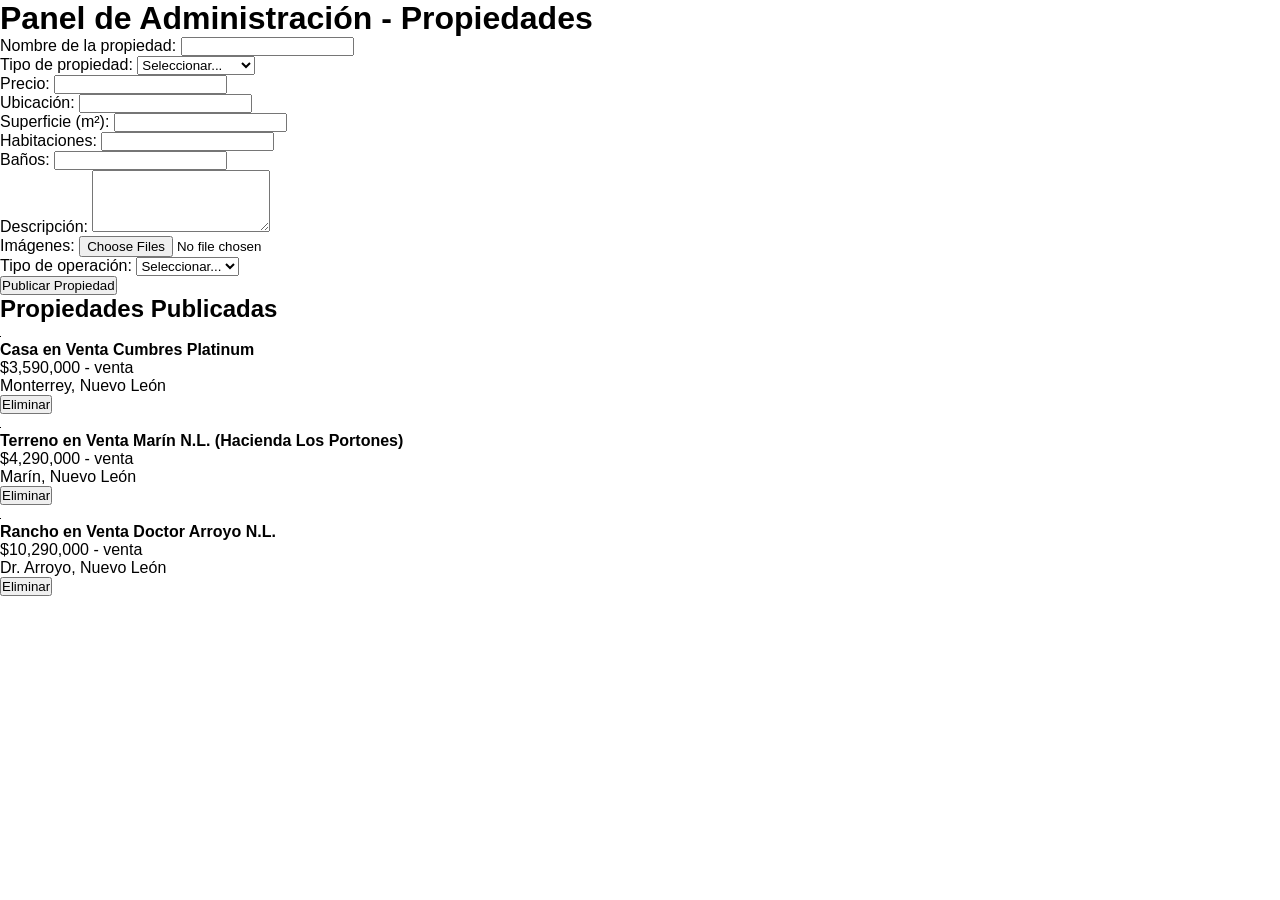
==== admin.html @ f034b4cd "inicio" ====
<!DOCTYPE html>
<html lang="es">
<head>
    <meta charset="UTF-8">
    <meta name="viewport" content="width=device-width, initial-scale=1.0">
    <title>Admin - Subir Propiedades</title>
    <link rel="stylesheet" href="/css/style.css">
</head>
<body>
    <div class="admin-container">
        <h1>Panel de Administración - Propiedades</h1>
        
        <form id="propiedadForm" class="property-form">
            <div class="form-group">
                <label for="nombre">Nombre de la propiedad:</label>
                <input type="text" id="nombre" name="nombre" required>
            </div>

            <div class="form-group">
                <label for="tipo">Tipo de propiedad:</label>
                <select id="tipo" name="tipo" required>
                    <option value="">Seleccionar...</option>
                    <option value="casa">Casa</option>
                    <option value="departamento">Departamento</option>
                    <option value="terreno">Terreno</option>
                    <option value="local">Local Comercial</option>
                    <option value="oficina">Oficina</option>
                </select>
            </div>

            <div class="form-group">
                <label for="precio">Precio:</label>
                <input type="number" id="precio" name="precio" required>
            </div>

            <div class="form-group">
                <label for="ubicacion">Ubicación:</label>
                <input type="text" id="ubicacion" name="ubicacion" required>
            </div>

            <div class="form-group">
                <label for="superficie">Superficie (m²):</label>
                <input type="number" id="superficie" name="superficie" required>
            </div>

            <div class="form-group">
                <label for="habitaciones">Habitaciones:</label>
                <input type="number" id="habitaciones" name="habitaciones">
            </div>

            <div class="form-group">
                <label for="banos">Baños:</label>
                <input type="number" id="banos" name="banos">
            </div>

            <div class="form-group">
                <label for="descripcion">Descripción:</label>
                <textarea id="descripcion" name="descripcion" rows="4" required></textarea>
            </div>

            <div class="form-group">
                <label for="imagenes">Imágenes:</label>
                <input type="file" id="imagenes" name="imagenes" multiple accept="image/*" required>
                <div id="preview-container"></div>
            </div>

            <div class="form-group">
                <label for="operacion">Tipo de operación:</label>
                <select id="operacion" name="operacion" required>
                    <option value="">Seleccionar...</option>
                    <option value="venta">Venta</option>
                    <option value="renta">Renta</option>
                </select>
            </div>

            <button type="submit" class="submit-btn">Publicar Propiedad</button>
        </form>

        <div class="properties-list">
            <h2>Propiedades Publicadas</h2>
            <div id="admin-properties-container"></div>
        </div>
    </div>

    <script src="js/app.js"></script>
</body>
</html>
---- css/style.css ----
/* Grid para las tarjetas de información */
.praedium-info-grid {
    display: grid;
    grid-template-columns: repeat(2, 1fr);
    gap: 2rem;
    margin: 4rem 0;
}


/* Contenedor del banner */
.banner-container {
    width: 100%;
    overflow: hidden;
    margin-bottom: 50px;
  }
  
  /* Imagen del banner */
  .seccion-banner {
    width: 100%;
    height: auto;
    display: block;
    max-height: 250px; /* Ajusta según el tamaño que necesites */
    object-fit: cover; /* Mantiene la proporción de la imagen */
  }


/* Estilos para las tarjetas de información */
.info-card {
    background: white;
    border-radius: 8px;
    box-shadow: 0 2px 10px rgba(0,0,0,0.1);
    overflow: hidden;
    position: relative;
    padding: 2rem;
    min-height: 200px;
    transition: transform 0.3s ease, box-shadow 0.3s ease;
}

.info-card:hover {
    transform: translateY(-5px);
    box-shadow: 0 5px 15px rgba(0,0,0,0.2);
}

.card-header {
    color: #005580;
    font-size: 1.4rem;
    font-weight: bold;
    margin-bottom: 1.5rem;
    padding-bottom: 0.5rem;
    border-bottom: 2px solid #005580;
}

.card-content {
    color: #555;
    line-height: 1.6;
    font-size: 1rem;
}

/* Iconos de las tarjetas */
.icon-container {
    position: absolute;
    top: 0.3rem; /* Posición más arriba */
    right: 1rem;
    opacity: 0.9;
}

.info-icon {
    width: 60px;
    height: 60px;
    opacity: 1;
    transition: transform 0.3s ease;
}

.info-card:hover .info-icon {
    transform: scale(1.1);
}
/* Lista de valores */
.valores-list {
    list-style: none;
    padding: 0;
    margin: 0;
}

.valores-list li {
    margin-bottom: 0.5rem;
    color: #555;
}

/* Título de asociaciones */
.asociaciones-title {
    color: #005580;
    font-size: 2rem;
    text-align: center;
    margin-bottom: 2rem;
}

/* Ajustes para el texto destacado */
.nosotros-text strong {
    color: #005580;
    font-weight: bold;
}

/* Responsive */
@media (max-width: 768px) {
    .praedium-info-grid {
        grid-template-columns: 1fr;
    }
    
    .info-card {
        padding: 1.5rem;
    }
    
    .card-header {
        font-size: 1.2rem;
        margin-right: 65px; /* Ajuste para móviles */
    }
    
    .icon-container {
        top: -0.3rem; /* Posición para móviles */
        right: 0.8rem;
    }
    
    .info-icon {
        width: 60px;
        height: 60px;
    }

    .seccion-banner {
        max-height: 100px;
      }
}
______________________

* {
    margin: 0;
    padding: 0;
    box-sizing: border-box;
}

html {
    scroll-behavior: smooth;
    scroll-padding-top: 100px;
}

body {
    font-family: Arial, sans-serif;
}

/* Header y Logo */
.header {
    display: flex;
    justify-content: flex-start; /* Logo a la izquierda */
    align-items: center;
    padding: 0.5rem 2rem;
    background: white;
    height: 80px; /* Altura fija para el header */
}

.logo {
    max-width: 150px; /* Tamaño del logo */
    padding: 0;
}

.logo img {
    width: 100%;
    height: auto;
    object-fit: contain;
    display: block;
}

/* Navegación */
.nav {
    background: #444;
    padding: 1rem 0;
    position: sticky;
    top: 0;
    z-index: 1000;
}

.nav ul {
    list-style: none;
    display: flex;
    justify-content: space-around; /* Distribuye los elementos uniformemente */
    max-width: 1200px;
    margin: 0 auto;
    padding: 0 2rem;
    gap: 3rem; /* Añade espacio entre los elementos */
}

.nav li {
    text-align: center;
}

.nav a {
    color: white;
    text-decoration: none;
    font-size: 1.1rem;
    padding: 0.5rem 1rem;
    display: block;
    position: relative;
    transition: all 0.3s ease;
}

.nav a::after {
    content: '';
    position: absolute;
    width: 0;
    height: 2px;
    bottom: 0;
    left: 50%;
    transform: translateX(-50%);
    background-color: white;
    transition: width 0.3s ease;
}

.nav a:hover::after {
    width: 80%;
}

.hero {
    position: relative;
    width: 100vw; /* Asegura que ocupe todo el ancho */
    height: 400vh; /* Ajusta la altura según tus necesidades */
    overflow: hidden; /* Oculta cualquier parte de la imagen que sobresalga */
}

.hero-image {
    width: 100vw; /* Asegura que la imagen ocupe todo el ancho */
    height: 100vh; /* Asegura que la imagen ocupe toda la altura */
    object-fit: cover; /* Recorta la imagen para que se ajuste al contenedor */
    object-position: center; /* Centra la imagen dentro del contenedor */
}
.hero-overlay {
    width: 100%;
    height: 100%;
    display: flex;
    align-items: center;
    justify-content: flex-start; /* Alineación a la izquierda */
    padding-left: 10%; /* Espacio desde la izquierda */
}

.hero-text {
    color: white;
    font-size: 4rem; /* Texto más grande */
    font-weight: bold;
    text-shadow: 2px 2px 4px rgba(0,0,0,0.5); /* Sombra para mejorar legibilidad */
}
.footer {
    background: #444;
    color: white;
    padding: 3rem 2rem;
}


.footer-section {
    flex: 1;
    padding: 0 10px;
    min-width: 250px;
}

.footer-bottom {
    width: 100%;
    text-align: center;
    padding-top: 2rem;
    margin-top: 2rem;
    border-top: 1px solid rgba(255,255,255,0.1);
}

.footer-content {
    display: flex;
    justify-content: space-between;
    align-items: flex-start;
    flex-wrap: wrap;
    gap: 2rem;
    max-width: 1200px;
    margin: 0 auto;
}

.footer-logo {
    max-width: 250px;
    margin-bottom: 1rem;
    filter: brightness(1.2);
}

.footer-slogan {
    font-style: italic;
    margin-bottom: 1.5rem;
    font-size: 0.9rem;
}

.footer-section h3 {
    color: #fff;
    margin-bottom: 1.5rem;
    font-size: 1.2rem;
    font-weight: normal;
}

.contact-info {
    list-style: none;
}

.contact-info li {
    margin-bottom: 1rem;
    display: flex;
    align-items: center;
    gap: 0.5rem;
}

.footer-menu {
    list-style: none;

}

.footer-menu li {
    margin-bottom: 0.5rem;
}

.footer-section:nth-child(3) {
    text-align: left; /* Asegura que el texto esté alineado a la derecha */
    margin-left: 80px; /* Alinea el título con el resto del texto */

}

.footer-menu a {
    color: white;
    text-decoration: none;
    transition: color 0.3s ease;
}

.footer-menu a:hover {
    color: #005580;
}

/* Botones flotantes - Ajustados para que se vean como en la imagen */
.float-button {
    position: fixed;
    width: 80px;
    height: 80px;
    bottom: 100px; /* Posición más alta */
    border-radius: 50%;
    display: flex;
    align-items: center;
    justify-content: center;
    box-shadow: 2px 2px 8px rgba(0,0,0,0.5);
    z-index: 1001;
    transition: all 0.3s ease;
}

.whatsapp {
    background-color: #25d366;
    left: 30px; /* Más cerca del borde */


}

.contact {
    background-color: #0088cc; /* Color azul para el botón de casa */
    right: 30px; /* Más cerca del borde */
}

.float-button img {
    width: 7px;
    height: 7px;
}

/* Responsive */
@media (max-width: 768px) {
    .header {
        justify-content: center;
    }
    
    .logo {
        max-width: 150px;
    }
    
    .nav ul {
        flex-direction: column;
        gap: 0;
    }
    
    .nav a {
        padding: 0.8rem 1rem;
        font-size: 1rem;
    }
    
    .footer-content {
        flex-direction: column;
    }
    
    .footer-section {
        text-align: center !important;
    }
}
* {
    margin: 0;
    padding: 0;
    box-sizing: border-box;
}

/* Ajustes específicos para el header y el footer */
.header, .footer {
    min-height: auto; /* No ocupa el 100% del viewport */
}

/* Ajustes para el hero section */
.hero {
    height: 100vh; /* Ocupa el 100% del viewport */
    display: flex;
    justify-content: center;
    align-items: center;
}
body {
    font-family: Arial, sans-serif;
}

.header {
    display: flex;
    justify-content: flex-start; /* Cambiado de space-between a flex-start */
    align-items: center;
    padding: 1rem 2rem;
    background: white;
    box-shadow: 0 2px 4px rgba(0,0,0,0.1); /* Añadido para dar un efecto sutil de elevación */
}

.logo {
    max-width: 100px; /* Ajusta este valor según el tamaño que desees */
    padding: 0.5rem 0;
}

.logo img {
    width: 100%;
    height: auto; /* Cambiado de height fijo a auto para mantener la proporción */
    object-fit: contain; /* Asegura que la imagen se ajuste correctamente */
    display: block; /* Elimina espacio extra debajo de la imagen */
}


/* Navegación */
.nav {
    background: #444;
    padding: 1rem 2rem;
}

.nav ul {
    list-style: none;
    display: flex;
    gap: 2rem;
    justify-content: flex-start;
}

.nav a {
    color: white;
    text-decoration: none;
    font-size: 0.9rem;
}

.nav a:hover::after {
    width: 100%;
}

/* Hero Section */
.hero {
    height: 80vh;
    background-image: linear-gradient(rgba(0,0,0,0.5), rgba(0,0,0,0.5)),
        url('C:\Users\Dell\Documents\Borrador\Fotos e íconos\1 nosotros banner a.jpg');
    background-size: cover;
    background-position: center;
    display: flex;
    align-items: center;
    justify-content: center;
    position: relative;
}

.hero-text {
    color: white;
    text-align: center;
    font-size: 2.5rem;
    font-weight: bold;
}

/* Botones flotantes */
.float-button {
    position: fixed;
    width: 60px;
    height: 60px;
    bottom: 40px;
    border-radius: 50%;
    text-align: center;
    font-size: 30px;
    box-shadow: 2px 2px 3px #999;
    display: flex;
    align-items: center;
    justify-content: center;
    color: white;
}

.whatsapp {
    background-color: #25d366;
    left: 40px;
}

.contact {
    background-color: #0088cc;
    right: 40px;
}
.servicios {
    max-width: 1200px;
    margin: 0 auto;
    padding: 4rem 2rem;
    background-color: #f5f7fa;
}

.servicios-titulo {
    text-align: center;
    margin-bottom: 3rem;
    color: #333;
    font-size: 2.5rem;
    position: relative;
}

.servicios-titulo::after {
    content: '';
    display: block;
    width: 50px;
    height: 50px;
    background: url('') no-repeat center;
    position: absolute;
    bottom: -25px;
    left: 50%;
    transform: translateX(-50%);
}

.servicios-grid {
    display: grid;
    grid-template-columns: repeat(2, 1fr);
    gap: 2rem;
    margin-bottom: 2rem;
}

/* Modificación para que el elemento de Complementarios ocupe más espacio */
.servicios-grid .servicio-card:nth-child(5) {
    grid-column: span 2; /* Hace que ocupe dos columnas */
}

.servicio-icon {
    position: absolute;
    right: 2rem;
    top: 2rem;
    width: 80px;
    height: 80px;
    opacity: 0.4; /* Reducido de 0.8 para que esté más apagado */
    filter: grayscale(50%); /* Convertir a escala de grises */
}

.servicio-card {
    background: white;
    padding: 2rem;
    border-radius: 8px;
    position: relative;
    min-height: 200px;
    box-shadow: 0 2px 4px rgba(0,0,0,0.1);
    transition: all 0.3s ease;
    overflow: hidden;
}

/* Efecto hover para la tarjeta */
.servicio-card:hover {
    transform: translateY(-5px);
    box-shadow: 0 4px 8px rgba(0,0,0,0.2);
}

/* Modificado efecto hover para el icono - mantenemos grayscale pero aumentamos opacidad */
.servicio-card:hover .servicio-icon {
    transform: scale(1.1);
    opacity: 0.6;
}

.servicio-titulo {
    color: #005580;
    font-size: 1.5rem;
    margin-bottom: 1.5rem;
    padding-left: 1rem;
    border-left: 4px solid #005580;
}

.servicio-lista {
    list-style: none;
    padding: 0;
}

.servicio-lista li {
    margin-bottom: 0.8rem;
    padding-left: 1.5rem;
    position: relative;
    color: #555;
}

.servicio-lista li::before {
    content: '•';
    color: #005580;
    position: absolute;
    left: 0;
}

/* Estilo específico para la lista de complementarios para mejorar la distribución */
.servicios-grid .servicio-card:nth-child(5) .servicio-lista {
    column-count: 2; /* Divide la lista en dos columnas */
    column-gap: 2rem;
}

html {
    scroll-behavior: smooth;
}

.section {
    padding: 5rem 2rem;
    max-width: 1200px;
    margin: 0 auto;
}

.nosotros {
    display: flex;
    justify-content: space-between;
    align-items: center;
    gap: 4rem;
}

.nosotros-content {
    flex: 1;
}

.nosotros-logo {
    flex: 0 0 300px;
    text-align: center;
}

.nosotros-logo img {
    width: 100%;
    max-width: 300px;
    height: auto;
}

.section-title {
    color: #005580;
    font-size: 2.5rem;
    margin-bottom: 2rem;
    text-align: left;
}

.nosotros-text {
    color: #555;
    line-height: 1.6;
    margin-bottom: 1.5rem;
}

.slogan {
    color: #005580;
    font-style: italic;
    font-size: 1.2rem;
    margin-top: 1rem;
}

.asociaciones {
    display: flex;
    justify-content: center;
    gap: 4rem;
    margin-top: 4rem;
    padding: 2rem;
    background: #f5f7fa;
    border-radius: 8px;
}

.asociacion-logo {
    height: 80px;
    width: auto;
}

/* Botones flotantes */
.float-button {
    position: fixed;
    bottom: 40px;
    width: 70px;
    height: 70px;
    border-radius: 50%;
    display: flex;
    align-items: center;
    justify-content: center;
    box-shadow: 2px 2px 8px rgba(0,0,0,0.3);
    transition: all 0.3s ease;
}

.float-button:hover {
    transform: scale(1.1);
}

.whatsapp {
    left: 40px;
    background-color: #25d366;
}

.contact {
    right: 40px;
    background-color: #005580;
}

.float-button img {
    width: 40px;
    height: 40px;
}

@media (max-width: 768px) {
    .nosotros {
        flex-direction: column;
    }

    .asociaciones {
        flex-direction: column;
        align-items: center;
        gap: 2rem;
    }
}
.equipo {
    padding: 5rem 0;
}

.equipo-header {
    position: relative;
    height: 300px;
    background-image: linear-gradient(rgba(0,0,0,0.5), rgba(0,0,0,0.5)),
        url('images/banners/banner-equipo.jpg');
    background-size: cover;
    background-position: center;
    display: flex;
    align-items: center;
    justify-content: flex-start;
    padding: 0 2rem;
    margin-bottom: 4rem;
}

.equipo-title {
    color: white;
    font-size: 3rem;
    font-weight: bold;
}

.equipo-descripcion {
    max-width: 1200px;
    margin: 0 auto 4rem;
    padding: 0 2rem;
    text-align: center;
    font-size: 1.2rem;
    line-height: 1.6;
    color: #555;
}

.equipo-descripcion strong {
    color: #005580;
}

.equipo-grid {
    max-width: 1200px;
    margin: 0 auto;
    padding: 0 2rem;
    display: grid;
    grid-template-columns: repeat(auto-fit, minmax(250px, 1fr));
    gap: 3rem;
}

.miembro-card {
    text-align: center;
    background: white;
    border-radius: 8px;
    box-shadow: 0 2px 8px rgba(0, 0, 0, 0.1);
    overflow: hidden;
    transition: transform 0.3s ease;
    padding: 1.5rem;
    min-height: 550px; /* ← Más alto para mejor presentación */
    display: flex;
    flex-direction: column;
    justify-content: flex-start;
}

.miembro-card:hover {
    transform: translateY(-5px);
}

.miembro-imagen {
    width: 100%;
    height: 400px; /* ← Imagen más alta */
    object-fit: cover;
    margin-bottom: 1rem;
}

.miembro-nombre {
    color: #005580;
    font-size: 1.2rem;
    margin-bottom: 0.5rem;
    padding: 0 1rem;
}

.miembro-puesto {
    color: #666;
    font-style: italic;
    margin-bottom: 1.5rem;
    padding: 0 1rem;
}

@media (max-width: 768px) {
    .equipo-header {
        height: 200px;
    }

    .equipo-title {
        font-size: 2rem;
    }

    .equipo-grid {
        grid-template-columns: repeat(auto-fit, minmax(200px, 1fr));
        gap: 2rem;
    }
}
html {
    scroll-behavior: smooth;
    scroll-padding-top: 100px; /* Ajusta este valor según la altura de tu header fijo */
}

/* Estilos para la navegación */
.nav {
    background: #444;
    padding: 1rem 2rem;
    position: sticky;
    top: 0;
    z-index: 1000;
}

.nav ul {
    list-style: none;
    display: flex;
    gap: 2rem;
    justify-content: flex-start;
    flex-wrap: wrap; /* Permite que los elementos se envuelvan en pantallas pequeñas */
}

.nav a {
    color: white;
    text-decoration: none;
    font-size: 0.9rem;
    position: relative;
    padding: 0.5rem 0;
}

/* Efecto hover para los enlaces */
.nav a::after {
    content: '';
    position: absolute;
    width: 0;
    height: 2px;
    bottom: 0;
    left: 0;
    background-color: white;
    transition: width 0.3s ease;
}

.nav a:hover::after {
    width: 100%;
}

/* Ajustes responsive */
@media (max-width: 768px) {
    .nav ul {
        gap: 1rem;
    }
    
    .nav a {
        font-size: 0.8rem;
    }
}

/* Aseguramos que todas las secciones tengan suficiente padding */
section {
    padding-top: 5rem;
    padding-bottom: 5rem;
}

/* Ajustamos el scroll para los botones flotantes */
.float-button {
    z-index: 1001; /* Asegura que estén por encima de la navegación */
}
@media (max-width: 768px) {
    .servicios-grid {
        grid-template-columns: 1fr;
    }
    
    .servicios-grid .servicio-card:nth-child(5) {
        grid-column: span 1;
    }
    
    .servicios-grid .servicio-card:nth-child(5) .servicio-lista {
        column-count: 1;
    }
}
 /* Footer Styles */
 .footer {
    background: #444;
    color: white;
    padding: 3rem 2rem;
}

.footer-content {
    display: flex;
    justify-content: space-between;
    align-items: flex-start;
    flex-wrap: wrap;
    gap: 2rem;
}

.footer-section {
    flex: 1;
    padding: 0 10px;
}

.footer-section h2 {
    color: #fff;
    margin-bottom: 1.5rem;
    font-size: 1.5rem;
}

.footer-section h3 {
    color: #fff;
    margin-bottom: 1.5rem;
    font-size: 1.2rem;
}

.contact-info {
    list-style: none;
}

.contact-info li {
    margin-bottom: 1rem;
    display: flex;
    align-items: center;
    gap: 0.5rem;
}

.footer-menu {
    list-style: none;
}

.footer-menu li {
    margin-bottom: 0.5rem;
}

.footer-menu a {
    color: white;
    text-decoration: none;
    transition: color 0.3s ease;
}

.footer-menu a:hover {
    color: #005580;
}

.footer-bottom {
    margin-top: 2rem;
    padding-top: 2rem;
    border-top: 1px solid rgba(255,255,255,0.1);
    text-align: center;
    font-size: 0.9rem;
}

.footer-bottom a {
    color: white;
    text-decoration: underline;
}

/* Botones flotantes */
.float-button {
    position: fixed;
    width: 60px;
    height: 60px;
    bottom: 40px;
    border-radius: 50%;
    text-align: center;
    font-size: 30px;
    box-shadow: 2px 2px 3px #999;
    display: flex;
    align-items: center;
    justify-content: center;
    color: white;
    z-index: 1001;
}

.whatsapp {
    background-color: #25d366;
    left: 40px;
}

.contact {
    background-color: #0088cc;
    right: 40px;
}

/* Responsive Styles */
@media (max-width: 768px) {
    .nav ul {
        gap: 1rem;
    }
    
    .nav a {
        font-size: 0.8rem;
    }

    .servicios-grid {
        grid-template-columns: 1fr;
    }

    .footer-content {
        flex-direction: column;
        text-align: center;
    }

    .footer-section {
        text-align: center !important;
    }

    .nosotros {
        flex-direction: column;
    }
}

/* Estilos para el buscador de propiedades */
.search-section {
    background: linear-gradient(135deg, #4a90e2 0%, #357abd 100%);
    padding: 2rem 0;
    margin-bottom: 2rem;
}

.search-container {
    background: rgba(255, 255, 255, 0.1);
    border-radius: 10px;
    padding: 2rem;
    backdrop-filter: blur(10px);
}

.search-title {
    color: white;
    font-size: 1.8rem;
    margin-bottom: 1.5rem;
    font-weight: bold;
}

.search-form {
    display: grid;
    grid-template-columns: 1fr 1fr 1fr 1fr auto;
    gap: 1rem;
    align-items: end;
}

.search-field label {
    display: block;
    color: white;
    font-weight: bold;
    margin-bottom: 0.5rem;
    font-size: 0.9rem;
}

.search-field select,
.search-field input {
    width: 100%;
    padding: 0.75rem;
    border: none;
    border-radius: 5px;
    font-size: 0.9rem;
    background: white;
}

.search-field select:focus,
.search-field input:focus {
    outline: none;
    box-shadow: 0 0 0 2px rgba(255, 255, 255, 0.5);
}

.search-btn {
    background: rgba(255, 255, 255, 0.2);
    color: white;
    border: 2px solid white;
    padding: 0.75rem 2rem;
    border-radius: 5px;
    cursor: pointer;
    font-weight: bold;
    transition: all 0.3s ease;
    height: fit-content;
}

.search-btn:hover {
    background: white;
    color: #4a90e2;
}

/* Estilos para las tarjetas de propiedades */
.properties-grid {
    display: grid;
    grid-template-columns: repeat(auto-fill, minmax(320px, 1fr));
    gap: 2rem;
    padding: 2rem 0;
}

.property-card {
    background: white;
    border-radius: 10px;
    overflow: hidden;
    box-shadow: 0 4px 15px rgba(0, 0, 0, 0.1);
    transition: transform 0.3s ease, box-shadow 0.3s ease;
    position: relative;
}

.property-card:hover {
    transform: translateY(-5px);
    box-shadow: 0 8px 25px rgba(0, 0, 0, 0.15);
}

.property-images {
    position: relative;
    height: 220px;
    overflow: hidden;
}

.property-main-image {
    width: 100%;
    height: 100%;
    object-fit: cover;
    transition: transform 0.3s ease;
}

.property-card:hover .property-main-image {
    transform: scale(1.05);
}

.property-badge {
    position: absolute;
    top: 15px;
    right: 15px;
    background: #007bff;
    color: white;
    padding: 0.4rem 0.8rem;
    border-radius: 20px;
    font-size: 0.8rem;
    font-weight: bold;
    text-transform: uppercase;
}

.property-badge.venta {
    background: #28a745;
}

.property-badge.renta {
    background: #007bff;
}

.property-price {
    position: absolute;
    bottom: 15px;
    left: 15px;
    background: rgba(0, 0, 0, 0.8);
    color: white;
    padding: 0.5rem 1rem;
    border-radius: 20px;
    font-size: 1.2rem;
    font-weight: bold;
}

.property-info {
    padding: 1.5rem;
}

.property-info h3 {
    color: #333;
    font-size: 1.1rem;
    margin-bottom: 0.5rem;
    line-height: 1.3;
}

.property-location {
    color: #666;
    font-size: 0.9rem;
    margin-bottom: 1rem;
    display: flex;
    align-items: center;
    gap: 0.3rem;
}

.property-details {
    display: flex;
    justify-content: space-between;
    align-items: center;
    padding-top: 1rem;
    border-top: 1px solid #eee;
    font-size: 0.85rem;
    color: #666;
}

.property-details span {
    display: flex;
    align-items: center;
    gap: 0.3rem;
}

.property-details .detail-icon {
    width: 16px;
    height: 16px;
    opacity: 0.7;
}

/* Iconos para los detalles */
.property-details span:before {
    content: '';
    width: 16px;
    height: 16px;
    background-size: contain;
    background-repeat: no-repeat;
    margin-right: 0.3rem;
}

.superficie:before {
    content: '🏠';
}

.habitaciones:before {
    content: '🛏️';
}

.banos:before {
    content: '🚿';
}

/* Botón de favoritos */
.favorite-btn {
    position: absolute;
    top: 15px;
    left: 15px;
    background: rgba(255, 255, 255, 0.9);
    border: none;
    border-radius: 50%;
    width: 40px;
    height: 40px;
    display: flex;
    align-items: center;
    justify-content: center;
    cursor: pointer;
    transition: all 0.3s ease;
}

.favorite-btn:hover {
    background: white;
    transform: scale(1.1);
}

.favorite-btn.active {
    background: #ff6b6b;
    color: white;
}

/* Responsive para el buscador */
@media (max-width: 1024px) {
    .search-form {
        grid-template-columns: 1fr 1fr;
        gap: 1rem;
    }
    
    .search-field:last-child {
        grid-column: 1 / -1;
    }
    
    .search-btn {
        width: 100%;
    }
}

@media (max-width: 768px) {
    .search-form {
        grid-template-columns: 1fr;
    }
    
    .properties-grid {
        grid-template-columns: 1fr;
        gap: 1.5rem;
    }
    
    .search-container {
        padding: 1.5rem;
    }
    
    .search-title {
        font-size: 1.5rem;
    }
}

@media (max-width: 480px) {
    .property-card {
        margin: 0 1rem;
    }
    
    .search-container {
        margin: 0 1rem;
        padding: 1rem;
    }
}
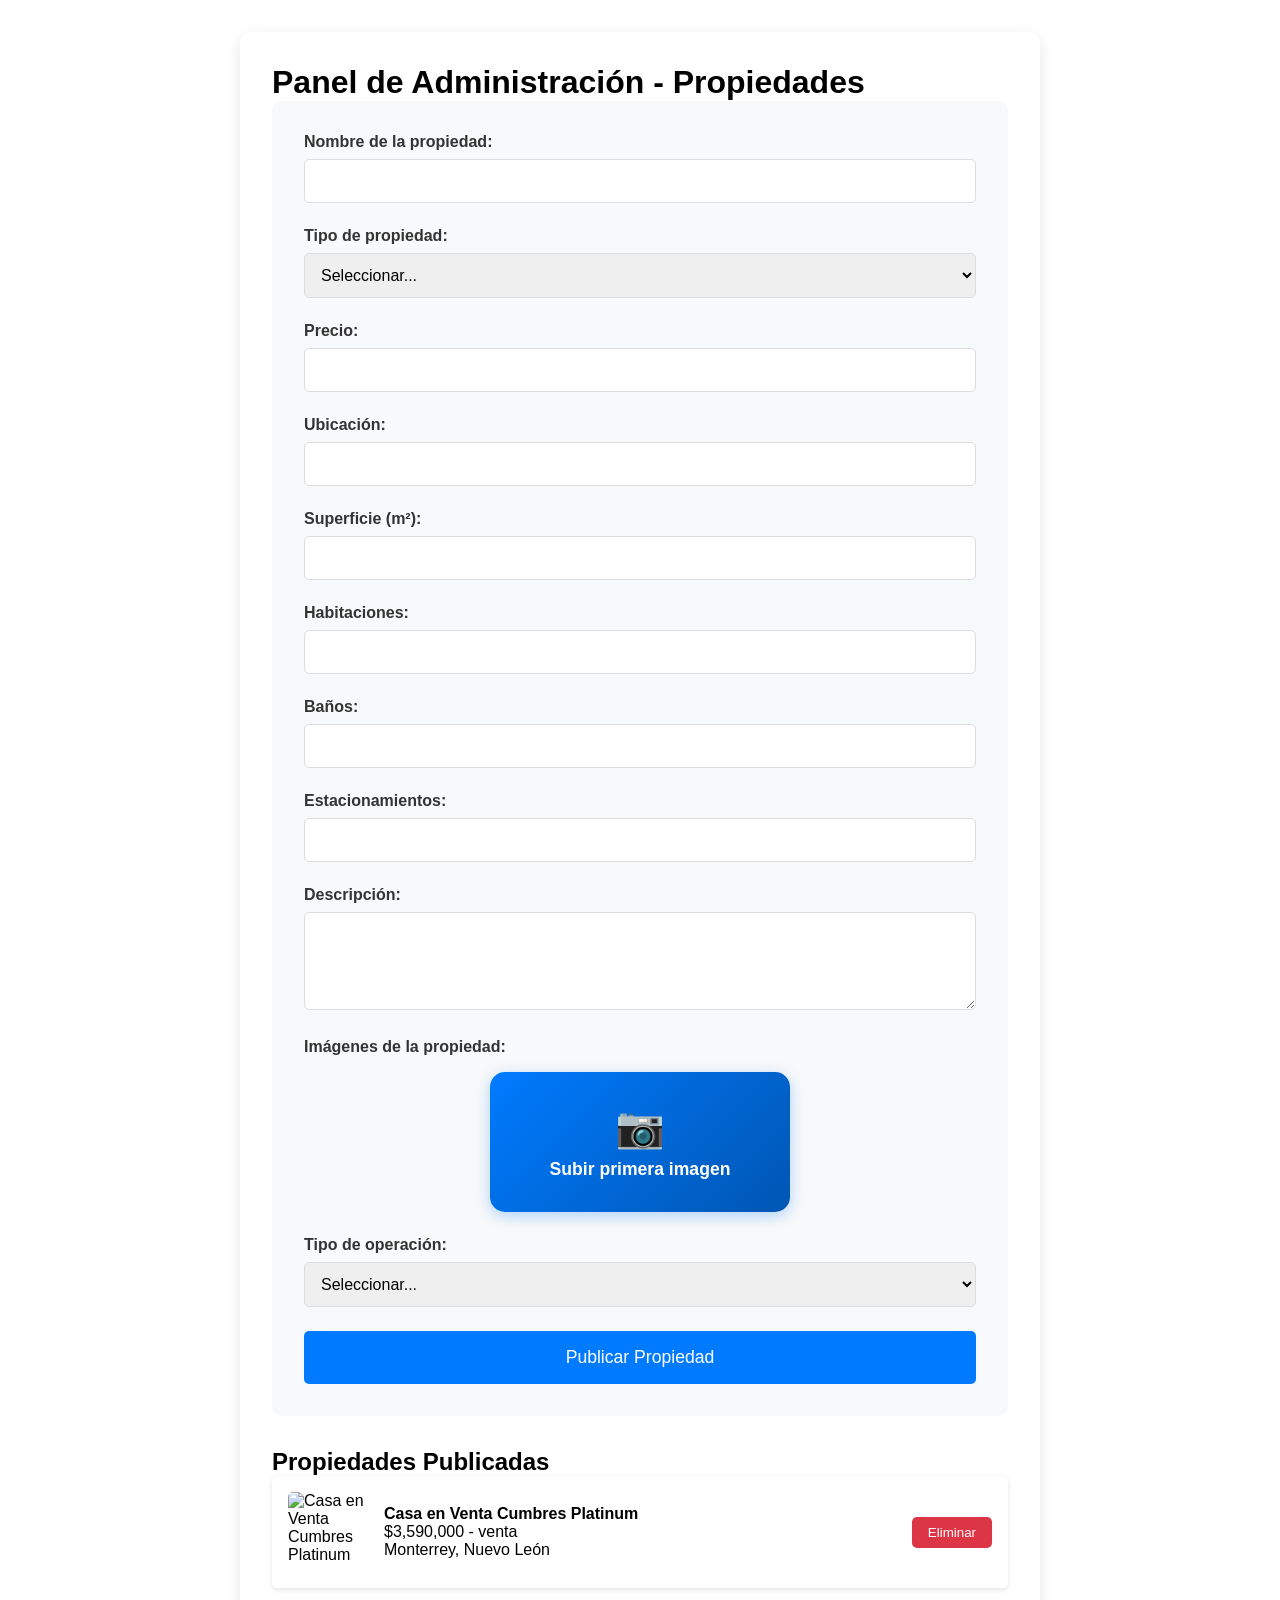
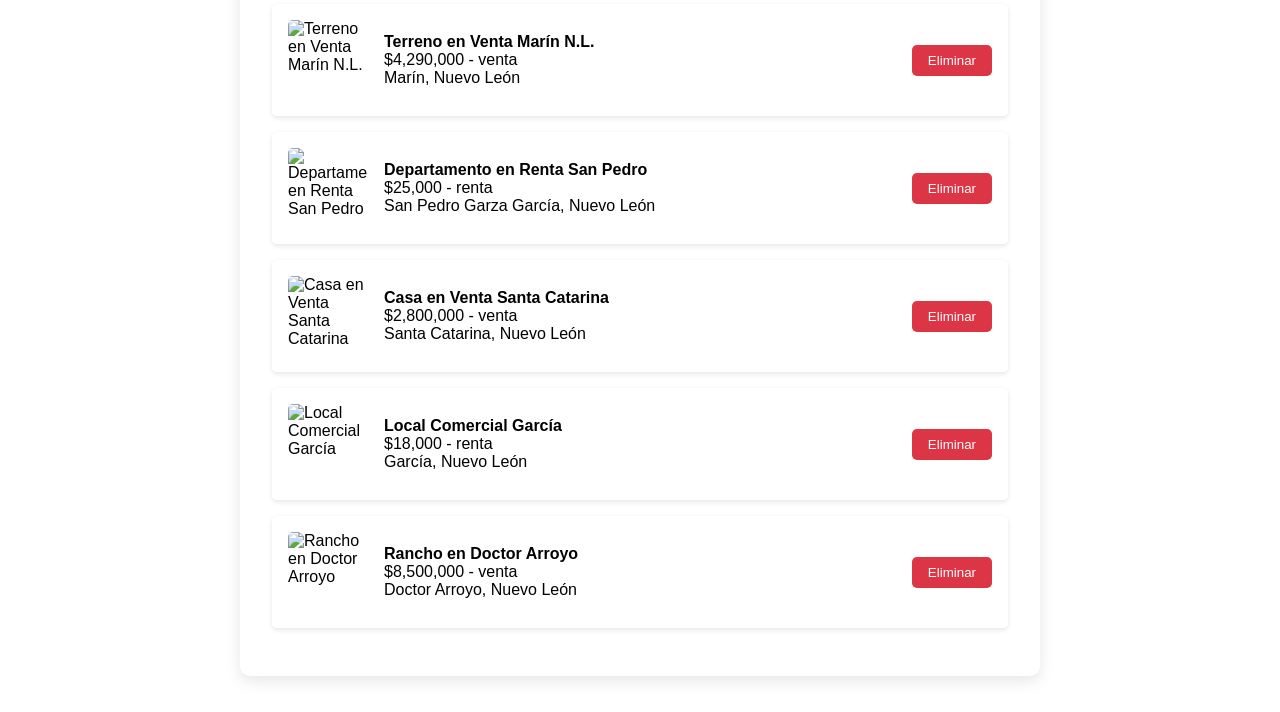
==== commit 70c3cc7d: "subir propiedades" ====
--- a/admin.html
+++ b/admin.html
@@ -4,7 +4,7 @@
     <meta charset="UTF-8">
     <meta name="viewport" content="width=device-width, initial-scale=1.0">
     <title>Admin - Subir Propiedades</title>
-    <link rel="stylesheet" href="/css/style.css">
+    <link rel="stylesheet" href="css/style.css">
 </head>
 <body>
     <div class="admin-container">
@@ -45,12 +45,17 @@
 
             <div class="form-group">
                 <label for="habitaciones">Habitaciones:</label>
-                <input type="number" id="habitaciones" name="habitaciones">
+                <input type="number" id="habitaciones" name="habitaciones" min="0">
             </div>
 
             <div class="form-group">
                 <label for="banos">Baños:</label>
-                <input type="number" id="banos" name="banos">
+                <input type="number" id="banos" name="banos" min="0">
+            </div>
+
+            <div class="form-group">
+                <label for="estacionamientos">Estacionamientos:</label>
+                <input type="number" id="estacionamientos" name="estacionamientos" min="0">
             </div>
 
             <div class="form-group">
@@ -59,9 +64,24 @@
             </div>
 
             <div class="form-group">
-                <label for="imagenes">Imágenes:</label>
-                <input type="file" id="imagenes" name="imagenes" multiple accept="image/*" required>
-                <div id="preview-container"></div>
+                <label for="imagenes">Imágenes de la propiedad:</label>
+                <div class="image-upload-simple">
+                    <input type="file" id="imagenes" name="imagenes" multiple accept="image/*" style="display: none;">
+                    
+                    <div class="upload-first-container" id="upload-first-container">
+                        <button type="button" class="upload-first-btn" onclick="document.getElementById('imagenes').click()">
+                            <div class="upload-icon">📷</div>
+                            <span>Subir primera imagen</span>
+                        </button>
+                    </div>
+
+                    <div class="images-container" id="images-container" style="display: none;">
+                        <div class="images-grid" id="images-grid"></div>
+                        <button type="button" class="add-more-btn" onclick="document.getElementById('imagenes').click()">
+                            <span class="plus-icon">+</span> Agregar más imágenes
+                        </button>
+                    </div>
+                </div>
             </div>
 
             <div class="form-group">
@@ -84,4 +104,4 @@
 
     <script src="js/app.js"></script>
 </body>
-</html>+</html>
--- a/css/style.css
+++ b/css/style.css
@@ -709,103 +709,6 @@
 }
 
 @media (max-width: 768px) {
-    .nosotros {
-        flex-direction: column;
-    }
-
-    .asociaciones {
-        flex-direction: column;
-        align-items: center;
-        gap: 2rem;
-    }
-}
-.equipo {
-    padding: 5rem 0;
-}
-
-.equipo-header {
-    position: relative;
-    height: 300px;
-    background-image: linear-gradient(rgba(0,0,0,0.5), rgba(0,0,0,0.5)),
-        url('images/banners/banner-equipo.jpg');
-    background-size: cover;
-    background-position: center;
-    display: flex;
-    align-items: center;
-    justify-content: flex-start;
-    padding: 0 2rem;
-    margin-bottom: 4rem;
-}
-
-.equipo-title {
-    color: white;
-    font-size: 3rem;
-    font-weight: bold;
-}
-
-.equipo-descripcion {
-    max-width: 1200px;
-    margin: 0 auto 4rem;
-    padding: 0 2rem;
-    text-align: center;
-    font-size: 1.2rem;
-    line-height: 1.6;
-    color: #555;
-}
-
-.equipo-descripcion strong {
-    color: #005580;
-}
-
-.equipo-grid {
-    max-width: 1200px;
-    margin: 0 auto;
-    padding: 0 2rem;
-    display: grid;
-    grid-template-columns: repeat(auto-fit, minmax(250px, 1fr));
-    gap: 3rem;
-}
-
-.miembro-card {
-    text-align: center;
-    background: white;
-    border-radius: 8px;
-    box-shadow: 0 2px 8px rgba(0, 0, 0, 0.1);
-    overflow: hidden;
-    transition: transform 0.3s ease;
-    padding: 1.5rem;
-    min-height: 550px; /* ← Más alto para mejor presentación */
-    display: flex;
-    flex-direction: column;
-    justify-content: flex-start;
-}
-
-.miembro-card:hover {
-    transform: translateY(-5px);
-}
-
-.miembro-imagen {
-    width: 100%;
-    height: 400px; /* ← Imagen más alta */
-    object-fit: cover;
-    margin-bottom: 1rem;
-}
-
-.miembro-nombre {
-    color: #005580;
-    font-size: 1.2rem;
-    margin-bottom: 0.5rem;
-    padding: 0 1rem;
-}
-
-.miembro-puesto {
-    color: #666;
-    font-style: italic;
-    margin-bottom: 1.5rem;
-    padding: 0 1rem;
-}
-
-@media (max-width: 768px) {
     .equipo-header {
         height: 200px;
     }
@@ -1028,40 +931,770 @@
     }
 }
 
-/* Estilos para el buscador de propiedades */
+html {
+    scroll-behavior: smooth;
+    scroll-padding-top: 100px;
+}
+
+/* Estilos para el panel de administración */
+.admin-container {
+    max-width: 800px;
+    margin: 2rem auto;
+    padding: 2rem;
+    background: white;
+    border-radius: 10px;
+    box-shadow: 0 5px 15px rgba(0,0,0,0.1);
+}
+
+.property-form {
+    background: #f8f9fa;
+    padding: 2rem;
+    border-radius: 10px;
+    margin-bottom: 2rem;
+}
+
+.form-group {
+    margin-bottom: 1.5rem;
+}
+
+.form-group label {
+    display: block;
+    margin-bottom: 0.5rem;
+    font-weight: bold;
+    color: #333;
+}
+
+.form-group input,
+.form-group select,
+.form-group textarea {
+    width: 100%;
+    padding: 0.75rem;
+    border: 1px solid #ddd;
+    border-radius: 5px;
+    font-size: 1rem;
+}
+
+.submit-btn {
+    background: #007bff;
+    color: white;
+    padding: 1rem 2rem;
+    border: none;
+    border-radius: 5px;
+    cursor: pointer;
+    font-size: 1.1rem;
+    width: 100%;
+}
+
+.submit-btn:hover {
+    background: #0056b3;
+}
+
+/* Estilos para las propiedades */
+.filters-section {
+    background: #f8f9fa;
+    padding: 2rem 0;
+}
+
+.filters {
+    display: grid;
+    grid-template-columns: repeat(auto-fit, minmax(200px, 1fr));
+    gap: 1rem;
+    margin-top: 1rem;
+}
+
+.filters select,
+.filters input,
+.filters button {
+    padding: 0.75rem;
+    border: 1px solid #ddd;
+    border-radius: 5px;
+}
+
+.filters button {
+    background: #007bff;
+    color: white;
+    border: none;
+    cursor: pointer;
+}
+
+.filters button:hover {
+    background: #0056b3;
+}
+
+.properties-grid {
+    display: grid;
+    grid-template-columns: repeat(auto-fit, minmax(280px, 1fr));
+    gap: 2rem;
+    padding: 2rem;
+    margin: 0 4rem;
+    max-width: 1200px;
+    margin-left: auto;
+    margin-right: auto;
+}
+
+.property-card {
+    background: #fff;
+    border-radius: 6px;
+    box-shadow: 0 2px 8px rgba(0, 0, 0, .1);
+    overflow: hidden;
+    transition: .3s;
+    cursor: pointer;
+    display: flex;
+    flex-direction: column;
+    position: relative;
+    height: auto;
+    min-height: 420px;
+}
+
+.property-card:hover {
+    transform: translateY(-5px);
+    box-shadow: 0 4px 12px rgba(0, 0, 0, .15);
+}
+
+/* — Imagen — */
+.property-img {
+    width: 100%;
+    height: 160px;
+    object-fit: cover;
+    position: relative;
+}
+
+.badge {
+    position: absolute;
+    bottom: .5rem;
+    right: .5rem;
+    background: #0b71b9;
+    color: #fff;
+    font-size: .75rem;
+    padding: .2rem .6rem;
+    border-radius: 3px;
+    z-index: 3;
+    text-transform: uppercase;
+    font-weight: 600;
+}
+
+.badge.renta {
+    background: #28a745;
+}
+
+/* — Cuerpo — */
+.property-body {
+    padding: 1rem;
+    flex: 1;
+    display: flex;
+    flex-direction: column;
+    gap: .4rem;
+    min-height: 120px;
+}
+
+.property-title {
+    font-weight: 600;
+    color: #333;
+    font-size: 1.1rem;
+    line-height: 1.3;
+}
+
+.property-location {
+    font-size: .85rem;
+    color: #888;
+    display: flex;
+    align-items: center;
+    gap: .3rem;
+    margin: 0 0 .3rem 0;
+}
+
+/* — Iconos de características — */
+.property-details {
+    display: flex;
+    flex-wrap: nowrap;
+    gap: .6rem;
+    font-size: .8rem;
+    color: #555;
+    padding: .5rem 0;
+    margin-top: .2rem;
+    justify-content: space-around;
+    background: #f9f9f9;
+    border-radius: 4px;
+    overflow: visible;
+}
+
+.property-details span {
+    display: flex;
+    align-items: center;
+    gap: .2rem;
+    font-weight: 500;
+    font-size: .75rem;
+}
+
+.property-details i {
+    font-size: .8rem;
+    margin-right: .1rem;
+}
+
+/* Responsive adjustments */
+@media (max-width: 768px) {
+    .properties-grid {
+        grid-template-columns: 1fr;
+        gap: 1.5rem;
+        padding: 1rem;
+    }
+    
+    .property-card {
+        margin: 0 1rem;
+    }
+}
+
+/* Modal styles moved to unified section */
+
+.modal-images {
+    display: grid;
+    grid-template-columns: repeat(auto-fit, minmax(200px, 1fr));
+    gap: 10px;
+    padding: 1rem;
+}
+
+.modal-images img {
+    width: 100%;
+    height: 200px;
+    object-fit: cover;
+    border-radius: 5px;
+}
+
+.modal-info {
+    padding: 2rem;
+}
+
+.modal-price {
+    font-size: 2rem;
+    font-weight: bold;
+    color: #007bff;
+    margin-bottom: 1rem;
+}
+
+/* Admin properties */
+.admin-property-card {
+    display: flex;
+    align-items: center;
+    gap: 1rem;
+    padding: 1rem;
+    background: white;
+    border-radius: 5px;
+    margin-bottom: 1rem;
+    box-shadow: 0 2px 5px rgba(0,0,0,0.1);
+}
+
+.admin-property-image {
+    width: 80px;
+    height: 80px;
+    object-fit: cover;
+    border-radius: 5px;
+}
+
+.admin-property-info {
+    flex: 1;
+}
+
+.delete-btn {
+    background: #dc3545;
+    color: white;
+    padding: 0.5rem 1rem;
+    border: none;
+    border-radius: 5px;
+    cursor: pointer;
+}
+
+.delete-btn:hover {
+    background: #c82333;
+}
+
+/* Sistema de carga de imágenes simple */
+.image-upload-simple {
+    margin-top: 1rem;
+}
+
+.upload-first-container {
+    text-align: center;
+}
+
+.upload-first-btn {
+    background: linear-gradient(135deg, #007bff, #0056b3);
+    color: white;
+    border: none;
+    padding: 2rem;
+    border-radius: 15px;
+    cursor: pointer;
+    width: 100%;
+    max-width: 300px;
+    transition: all 0.3s ease;
+    box-shadow: 0 4px 15px rgba(0, 123, 255, 0.3);
+}
+
+.upload-first-btn:hover {
+    transform: translateY(-3px);
+    box-shadow: 0 6px 20px rgba(0, 123, 255, 0.4);
+}
+
+.upload-first-btn .upload-icon {
+    font-size: 2.5rem;
+    display: block;
+    margin-bottom: 0.5rem;
+}
+
+.upload-first-btn span {
+    font-size: 1.1rem;
+    font-weight: bold;
+}
+
+.images-container {
+    margin-top: 2rem;
+}
+
+.images-grid {
+    display: grid;
+    grid-template-columns: repeat(auto-fill, minmax(120px, 1fr));
+    gap: 1rem;
+    margin-bottom: 1.5rem;
+    padding: 1rem;
+    background: #f8f9fa;
+    border-radius: 10px;
+    border: 2px dashed #dee2e6;
+}
+
+.image-item {
+    position: relative;
+    background: white;
+    border-radius: 8px;
+    overflow: hidden;
+    cursor: move;
+    transition: all 0.3s ease;
+    box-shadow: 0 2px 8px rgba(0,0,0,0.1);
+    border: 2px solid transparent;
+}
+
+.image-item:hover {
+    transform: translateY(-2px);
+    box-shadow: 0 4px 15px rgba(0,0,0,0.15);
+}
+
+.image-item.first-image {
+    border-color: #28a745;
+    box-shadow: 0 4px 15px rgba(40, 167, 69, 0.3);
+}
+
+.image-item.dragging {
+    opacity: 0.6;
+    transform: rotate(3deg) scale(0.95);
+    z-index: 1000;
+}
+
+.image-preview {
+    width: 100%;
+    height: 80px;
+    object-fit: cover;
+    display: block;
+}
+
+.image-controls {
+    position: absolute;
+    top: 3px;
+    right: 3px;
+    display: flex;
+    gap: 2px;
+    opacity: 0;
+    transition: opacity 0.3s ease;
+}
+
+.image-item:hover .image-controls {
+    opacity: 1;
+}
+
+.control-btn {
+    width: 20px;
+    height: 20px;
+    border: none;
+    border-radius: 3px;
+    cursor: pointer;
+    display: flex;
+    align-items: center;
+    justify-content: center;
+    font-size: 10px;
+    font-weight: bold;
+    transition: all 0.3s ease;
+}
+
+.delete-btn {
+    background: #dc3545;
+    color: white;
+}
+
+.delete-btn:hover {
+    background: #c82333;
+    transform: scale(1.1);
+}
+
+.image-order {
+    position: absolute;
+    top: 3px;
+    left: 3px;
+    background: rgba(0,0,0,0.7);
+    color: white;
+    width: 18px;
+    height: 18px;
+    border-radius: 50%;
+    display: flex;
+    align-items: center;
+    justify-content: center;
+    font-size: 10px;
+    font-weight: bold;
+}
+
+.first-badge {
+    position: absolute;
+    bottom: 0;
+    left: 0;
+    right: 0;
+    background: #28a745;
+    color: white;
+    text-align: center;
+    font-size: 9px;
+    font-weight: bold;
+    padding: 2px;
+}
+
+.add-more-btn {
+    background: #f8f9fa;
+    border: 2px dashed #007bff;
+    color: #007bff;
+    padding: 1rem;
+    border-radius: 10px;
+    cursor: pointer;
+    width: 100%;
+    display: flex;
+    align-items: center;
+    justify-content: center;
+    gap: 0.5rem;
+    transition: all 0.3s ease;
+    font-weight: bold;
+}
+
+.add-more-btn:hover {
+    background: #e3f2fd;
+    border-color: #0056b3;
+    color: #0056b3;
+}
+
+.plus-icon {
+    font-size: 1.5rem;
+    width: 25px;
+    height: 25px;
+    background: #007bff;
+    color: white;
+    border-radius: 50%;
+    display: flex;
+    align-items: center;
+    justify-content: center;
+}
+
+.drag-hint {
+    text-align: center;
+    color: #666;
+    font-size: 0.9rem;
+    margin-bottom: 1rem;
+    padding: 0.5rem;
+    background: #f8f9fa;
+    border-radius: 5px;
+}
+
+/* Animaciones para el drag & drop */
+.sortable-ghost {
+    opacity: 0.3;
+}
+
+.sortable-chosen {
+    transform: scale(1.05);
+}
+/* ===== Buscador de propiedades ===== */
 .search-section {
-    background: linear-gradient(135deg, #4a90e2 0%, #357abd 100%);
+  padding: 3rem 0;            /* espacio arriba / abajo */
+}
+
+.search-container {
+  background: #005580;        /* azul principal */
+  padding: 2rem;
+  border-radius: 4px;
+  position: relative;         /* para posicionar la “pestaña” */
+  overflow: hidden;
+}
+
+.search-title {
+  position: absolute;
+
+  left: 0;
+  background: #58a6d9;        /* celeste de la pestaña */
+  color: #fff;
+  font-weight: 700;
+  padding: .75rem 1.5rem;
+  border-top-left-radius: 4px;
+  border-top-right-radius: 4px;
+  font-size: 1rem;
+}
+
+/* ——­ layout de los campos —— */
+.search-form-inline {
+  display: flex;
+  flex-wrap: wrap;
+  gap: 1rem 2rem;             /* fila x columna */
+}
+
+.search-field {
+  display: flex;
+  flex-direction: column;
+  min-width: 160px;           /* evita que se encojan demasiado en desktop */
+}
+
+.search-field label {
+  color: #fff;
+  font-size: .85rem;
+  margin-bottom: .25rem;
+}
+
+.search-field select,
+.search-field input {
+  padding: .5rem 1rem;
+  border: none;
+  border-radius: 4px;
+  width: 100%;
+}
+
+.search-field input::placeholder {
+  color: #999;
+}
+
+/* Botón de buscar */
+.search-btn {
+  background: #7e8a95;        /* gris como en la imagen */
+  color: #fff;
+  border: none;
+  padding: .75rem 2rem;
+  border-radius: 4px;
+  cursor: pointer;
+  transition: background .3s ease;
+}
+
+.search-btn:hover {
+  background: #9aa5af;
+}
+
+.search-button-field {        /* alinea el botón al fondo de la línea */
+  display: flex;
+  align-items: flex-end;
+}
+
+/* ——­ Responsivo —— */
+@media (max-width: 768px) {
+  .search-form-inline {
+    flex-direction: column;
+  }
+
+  .search-field {
+    width: 100%;
+  }
+
+  .search-button-field {
+    align-items: stretch;     /* botón ancho completo en móvil */
+  }
+}
+
+/* Responsive */
+@media (max-width: 768px) {
+    .images-grid {
+        grid-template-columns: repeat(auto-fill, minmax(100px, 1fr));
+        gap: 0.8rem;
+    }
+    
+    .image-preview {
+        height: 70px;
+    }
+    
+    .upload-first-btn {
+        padding: 1.5rem;
+    }
+}
+
+/* ===== Grilla de propiedades ===== */
+.properties-grid {
+   display: grid;
+  grid-template-columns: repeat(auto-fill, minmax(300px, 1fr));
+  gap: 2rem;
+  justify-content: center;
+}
+
+/* ===== Tarjeta de propiedad cuadrada ===== */
+.property-card {
+  background: white;
+  border-radius: 10px;
+  box-shadow: 0 2px 10px rgba(0,0,0,0.1);
+  overflow: hidden;
+  transition: 0.3s;
+  display: flex;
+  flex-direction: column;
+  cursor: pointer;
+  max-width: 300px;
+  aspect-ratio: 1 / 1;
+}
+
+.property-card:hover {
+  transform: translateY(-5px);
+  box-shadow: 0 4px 12px rgba(0, 0, 0, .15);
+}
+
+/* — Imagen — */
+.img-wrapper {
+  position: relative;
+  width: 100%;
+  height: 50%; /* Ocupa la mitad superior */
+}
+
+.property-img {
+  width: 100%;
+  height: 100%;
+  object-fit: cover;
+  display: block;
+}
+
+.property-price {
+  position: absolute;
+  bottom: 0;
+  left: 0;
+  width: 100%;
+  background: rgba(0, 0, 0, .6);
+  color: #fff;
+  font-weight: 700;
+  padding: .5rem 1rem;
+  font-size: 1.1rem;
+  border-bottom-left-radius: 6px;
+  border-bottom-right-radius: 6px;
+  z-index: 2;
+}
+
+.badge {
+  position: absolute;
+  bottom: .5rem;
+  right: .5rem;
+  background: #0b71b9;
+  color: #fff;
+  font-size: .75rem;
+  padding: .2rem .6rem;
+  border-radius: 3px;
+  text-transform: uppercase;
+  font-weight: 600;
+  z-index: 3;
+}
+
+.badge.renta {
+  background: #28a745;
+}
+
+/* — Cuerpo — */
+.property-body {
+  padding: 1rem;
+  flex: 1;
+  display: flex;
+  flex-direction: column;
+  justify-content: space-between;
+}
+
+.property-title {
+  font-weight: 600;
+  color: #005580;
+  font-size: 1.1rem;
+  margin-bottom: 0.4rem;
+}
+
+.property-location {
+  font-size: .85rem;
+  color: #666;
+  display: flex;
+  align-items: center;
+  gap: .3rem;
+  margin: 0;
+}
+
+.property-details {
+  display: flex;
+  flex-wrap: wrap;
+  gap: 1rem;
+  font-size: .8rem;
+  color: #555;
+  padding-top: .5rem;
+  border-top: 1px solid #eee;
+  margin-top: auto;
+}
+
+.property-details span {
+  display: flex;
+  align-items: center;
+  gap: .3rem;
+}
+
+.property-details i {
+  margin-right: .3rem;
+  color: #0b71b9;
+}
+/* Modal styles moved to unified section */
+
+.close-modal {
+    position: absolute;
+    top: 1rem;
+    right: 1.5rem;
+    font-size: 2rem;
+    color: #666;
+    cursor: pointer;
+    font-weight: bold;
+    transition: color 0.2s;
+}
+
+.close-modal:hover {
+    color: #000;
+}
+
+/* ===== BARRA DE FILTROS MEJORADA ===== */
+.search-section {
+    background: white;
     padding: 2rem 0;
-    margin-bottom: 2rem;
+    margin-bottom: 0;
 }
 
 .search-container {
-    background: rgba(255, 255, 255, 0.1);
-    border-radius: 10px;
-    padding: 2rem;
-    backdrop-filter: blur(10px);
-}
-
-.search-title {
-    color: white;
-    font-size: 1.8rem;
-    margin-bottom: 1.5rem;
-    font-weight: bold;
-}
-
-.search-form {
+    max-width: 1000px;
+    margin: 0 auto;
+    background: #035281;
+    border-radius: 8px;
+    padding: 1.5rem 2rem;
+    box-shadow: 0 4px 20px rgba(0, 0, 0, 0.1);
+}
+
+.search-form-inline {
     display: grid;
-    grid-template-columns: 1fr 1fr 1fr 1fr auto;
+    grid-template-columns: 1fr 1fr 1fr 1fr auto auto;
     gap: 1rem;
     align-items: end;
+    max-width: 100%;
+}
+
+/* Campos de filtros */
+.search-field {
+    display: flex;
+    flex-direction: column;
+    min-width: 0;
 }
 
 .search-field label {
-    display: block;
-    color: white;
-    font-weight: bold;
+    color: white;
+    font-weight: 600;
     margin-bottom: 0.5rem;
     font-size: 0.9rem;
+    text-shadow: 0 1px 2px rgba(0, 0, 0, 0.3);
 }
 
 .search-field select,
@@ -1069,239 +1702,539 @@
     width: 100%;
     padding: 0.75rem;
     border: none;
-    border-radius: 5px;
+    border-radius: 6px;
     font-size: 0.9rem;
     background: white;
+    color: #333;
+    box-shadow: 0 2px 8px rgba(0, 0, 0, 0.1);
+    transition: all 0.3s ease;
+    height: 44px;
+    box-sizing: border-box;
 }
 
 .search-field select:focus,
 .search-field input:focus {
     outline: none;
-    box-shadow: 0 0 0 2px rgba(255, 255, 255, 0.5);
+    box-shadow: 0 0 0 3px rgba(255, 255, 255, 0.3);
+    transform: translateY(-1px);
+}
+
+.search-field select {
+    cursor: pointer;
+    appearance: none;
+    background-image: url("data:image/svg+xml,%3csvg xmlns='http://www.w3.org/2000/svg' fill='none' viewBox='0 0 20 20'%3e%3cpath stroke='%236b7280' stroke-linecap='round' stroke-linejoin='round' stroke-width='1.5' d='m6 8 4 4 4-4'/%3e%3c/svg%3e");
+    background-position: right 0.5rem center;
+    background-repeat: no-repeat;
+    background-size: 1.5em 1.5em;
+    padding-right: 2.5rem;
+}
+
+.search-field input::placeholder {
+    color: #999;
+    font-style: italic;
+}
+
+/* Botones de acción */
+.search-button-field {
+    align-self: end;
 }
 
 .search-btn {
-    background: rgba(255, 255, 255, 0.2);
-    color: white;
-    border: 2px solid white;
-    padding: 0.75rem 2rem;
-    border-radius: 5px;
+    background: linear-gradient(135deg, #4CAF50 0%, #45a049 100%);
+    color: white;
+    border: none;
+    padding: 0.75rem 1.5rem;
+    border-radius: 6px;
     cursor: pointer;
-    font-weight: bold;
+    font-weight: 600;
+    font-size: 0.9rem;
     transition: all 0.3s ease;
-    height: fit-content;
+    height: 44px;
+    display: flex;
+    align-items: center;
+    gap: 0.5rem;
+    box-shadow: 0 2px 8px rgba(76, 175, 80, 0.3);
+    min-width: 100px;
 }
 
 .search-btn:hover {
+    background: linear-gradient(135deg, #45a049 0%, #4CAF50 100%);
+    transform: translateY(-2px);
+    box-shadow: 0 4px 15px rgba(76, 175, 80, 0.4);
+}
+
+.clear-btn {
+    background: linear-gradient(135deg, #f44336 0%, #d32f2f 100%);
+    color: white;
+    border: none;
+    padding: 0.75rem 1.5rem;
+    border-radius: 6px;
+    cursor: pointer;
+    font-weight: 600;
+    font-size: 0.9rem;
+    transition: all 0.3s ease;
+    height: 44px;
+    display: flex;
+    align-items: center;
+    gap: 0.5rem;
+    box-shadow: 0 2px 8px rgba(244, 67, 54, 0.3);
+    min-width: 100px;
+}
+
+.clear-btn:hover {
+    background: linear-gradient(135deg, #d32f2f 0%, #f44336 100%);
+    transform: translateY(-2px);
+    box-shadow: 0 4px 15px rgba(244, 67, 54, 0.4);
+}
+
+/* Estilos para las clases has-value y animaciones de toast */
+.search-field.has-value select,
+.search-field.has-value input {
+    background: #e8f5e8;
+    border-left: 4px solid #4CAF50;
+}
+
+/* Animaciones para los toasts */
+@keyframes slideInRight {
+    from {
+        transform: translateX(100%);
+        opacity: 0;
+    }
+    to {
+        transform: translateX(0);
+        opacity: 1;
+    }
+}
+
+@keyframes slideOutRight {
+    from {
+        transform: translateX(0);
+        opacity: 1;
+    }
+    to {
+        transform: translateX(100%);
+        opacity: 0;
+    }
+}
+
+/* Mejorar la apariencia de los selects con opciones */
+.search-field select option {
+    color: #333;
     background: white;
-    color: #4a90e2;
-}
-
-/* Estilos para las tarjetas de propiedades */
-.properties-grid {
-    display: grid;
-    grid-template-columns: repeat(auto-fill, minmax(320px, 1fr));
-    gap: 2rem;
-    padding: 2rem 0;
-}
-
-.property-card {
+    padding: 0.5rem;
+    font-size: 0.9rem;
+}
+
+.search-field select option:hover {
+    background: #f0f8ff;
+}
+
+/* Indicador de filtros activos */
+.search-container.has-active-filters {
+    border: 2px solid #4CAF50;
+    box-shadow: 0 8px 32px rgba(76, 175, 80, 0.3);
+}
+
+/* Loading state para filtros */
+.search-form-inline.loading {
+    opacity: 0.7;
+    pointer-events: none;
+}
+
+.search-form-inline.loading::after {
+    content: 'Aplicando filtros...';
+    position: absolute;
+    top: 50%;
+    left: 50%;
+    transform: translate(-50%, -50%);
+    background: rgba(0, 0, 0, 0.8);
+    color: white;
+    padding: 0.5rem 1rem;
+    border-radius: 4px;
+    font-size: 0.9rem;
+    z-index: 10;
+}
+
+/* — Precio en la parte inferior — */
+.property-price-bottom {
+    background: #2c3e50;
+    color: white;
+    padding: 1rem;
+    display: flex;
+    justify-content: space-between;
+    align-items: center;
+    font-weight: 700;
+    margin-top: auto;
+}
+
+.property-price-bottom .price {
+    font-size: 1.1rem;
+    color: white;
+}
+
+.property-price-bottom .operation-badge {
+    background: #3498db;
+    color: white;
+    padding: 0.3rem 0.8rem;
+    border-radius: 15px;
+    font-size: 0.8rem;
+    text-transform: uppercase;
+    font-weight: 600;
+}
+
+/* ===== MODAL DE PROPIEDADES ===== */
+.property-modal-overlay {
+    position: fixed;
+    top: 0;
+    left: 0;
+    width: 100%;
+    height: 100%;
+    background: rgba(0, 0, 0, 0.85);
+    display: flex;
+    align-items: center;
+    justify-content: center;
+    z-index: 10000;
+    padding: 2rem;
+    opacity: 1;
+    transition: opacity 0.3s ease;
+}
+
+.property-modal {
     background: white;
-    border-radius: 10px;
+    border-radius: 12px;
+    max-width: 1200px;
+    width: 100%;
+    height: 650px;
+    max-height: 85vh;
     overflow: hidden;
-    box-shadow: 0 4px 15px rgba(0, 0, 0, 0.1);
-    transition: transform 0.3s ease, box-shadow 0.3s ease;
     position: relative;
-}
-
-.property-card:hover {
-    transform: translateY(-5px);
-    box-shadow: 0 8px 25px rgba(0, 0, 0, 0.15);
-}
-
-.property-images {
+    box-shadow: 0 20px 60px rgba(0, 0, 0, 0.3);
+    z-index: 10001; /* Higher than overlay */
+    display: flex;
+    flex-direction: column;
+}
+
+.modal-close {
+    position: absolute;
+    top: 1.2rem;
+    right: 1.2rem;
+    background: rgba(255, 255, 255, 0.9);
+    color: #333;
+    border: none;
+    border-radius: 50%;
+    width: 44px;
+    height: 44px;
+    font-size: 1.8rem;
+    cursor: pointer;
+    z-index: 1001;
+    display: flex;
+    align-items: center;
+    justify-content: center;
+    transition: all 0.3s ease;
+    box-shadow: 0 2px 10px rgba(0, 0, 0, 0.2);
+}
+
+.modal-close:hover {
+    background: white;
+    color: #e53e3e;
+    transform: rotate(90deg);
+}
+
+.modal-content {
+    display: flex;
+    height: 100%;
+    max-height: 90vh;
+    overflow: hidden;
+    background: white;
+    flex-wrap: nowrap;
+}
+
+/* ===== GALERÍA DE FOTOS ===== */
+.modal-gallery {
+    flex: 1;
+    display: flex;
+    flex-direction: column;
+    min-width: 60%;
+    background: #000;
+}
+
+.gallery-main {
     position: relative;
-    height: 220px;
+    height: 100%;
+    min-height: 600px;
     overflow: hidden;
 }
 
-.property-main-image {
+.gallery-main img {
     width: 100%;
     height: 100%;
     object-fit: cover;
-    transition: transform 0.3s ease;
-}
-
-.property-card:hover .property-main-image {
-    transform: scale(1.05);
-}
-
-.property-badge {
+    object-position: center;
     position: absolute;
-    top: 15px;
-    right: 15px;
-    background: #007bff;
-    color: white;
-    padding: 0.4rem 0.8rem;
-    border-radius: 20px;
-    font-size: 0.8rem;
-    font-weight: bold;
-    text-transform: uppercase;
-}
-
-.property-badge.venta {
-    background: #28a745;
-}
-
-.property-badge.renta {
-    background: #007bff;
-}
-
-.property-price {
+    top: 0;
+    left: 0;
+}
+
+.gallery-nav {
     position: absolute;
-    bottom: 15px;
-    left: 15px;
-    background: rgba(0, 0, 0, 0.8);
-    color: white;
-    padding: 0.5rem 1rem;
-    border-radius: 20px;
-    font-size: 1.2rem;
-    font-weight: bold;
-}
-
-.property-info {
-    padding: 1.5rem;
-}
-
-.property-info h3 {
-    color: #333;
-    font-size: 1.1rem;
-    margin-bottom: 0.5rem;
-    line-height: 1.3;
-}
-
-.property-location {
-    color: #666;
-    font-size: 0.9rem;
-    margin-bottom: 1rem;
-    display: flex;
-    align-items: center;
-    gap: 0.3rem;
-}
-
-.property-details {
-    display: flex;
-    justify-content: space-between;
-    align-items: center;
-    padding-top: 1rem;
-    border-top: 1px solid #eee;
-    font-size: 0.85rem;
-    color: #666;
-}
-
-.property-details span {
-    display: flex;
-    align-items: center;
-    gap: 0.3rem;
-}
-
-.property-details .detail-icon {
-    width: 16px;
-    height: 16px;
-    opacity: 0.7;
-}
-
-/* Iconos para los detalles */
-.property-details span:before {
-    content: '';
-    width: 16px;
-    height: 16px;
-    background-size: contain;
-    background-repeat: no-repeat;
-    margin-right: 0.3rem;
-}
-
-.superficie:before {
-    content: '🏠';
-}
-
-.habitaciones:before {
-    content: '🛏️';
-}
-
-.banos:before {
-    content: '🚿';
-}
-
-/* Botón de favoritos */
-.favorite-btn {
-    position: absolute;
-    top: 15px;
-    left: 15px;
-    background: rgba(255, 255, 255, 0.9);
+    top: 50%;
+    transform: translateY(-50%);
+    background: rgba(0, 0, 0, 0.6);
+    color: white;
     border: none;
     border-radius: 50%;
     width: 40px;
     height: 40px;
-    display: flex;
-    align-items: center;
-    justify-content: center;
+    font-size: 1.2rem;
     cursor: pointer;
     transition: all 0.3s ease;
-}
-
-.favorite-btn:hover {
-    background: white;
-    transform: scale(1.1);
-}
-
-.favorite-btn.active {
-    background: #ff6b6b;
-    color: white;
-}
-
-/* Responsive para el buscador */
-@media (max-width: 1024px) {
-    .search-form {
-        grid-template-columns: 1fr 1fr;
-        gap: 1rem;
+    display: flex;
+    align-items: center;
+    justify-content: center;
+    z-index: 2;
+}
+
+.gallery-nav:hover {
+    background: #035281;
+    transform: translateY(-50%) scale(1.1);
+    box-shadow: 0 0 10px rgba(0,0,0,0.3);
+}
+
+.gallery-nav.prev {
+    left: 1rem;
+}
+
+.gallery-nav.next {
+    right: 1rem;
+}
+
+.image-counter {
+    position: absolute;
+    bottom: 1rem;
+    right: 1rem;
+    background: rgba(0, 0, 0, 0.7);
+    color: white;
+    padding: 0.5rem 1rem;
+    border-radius: 20px;
+    font-size: 0.9rem;
+}
+
+.gallery-thumbnails {
+    display: flex;
+    gap: 0.5rem;
+    padding: 1rem;
+    background: #f8f9fa;
+    overflow-x: auto;
+}
+
+.thumbnail {
+    width: 80px;
+    height: 60px;
+    object-fit: cover;
+    border-radius: 6px;
+    cursor: pointer;
+    opacity: 0.6;
+    transition: all 0.3s ease;
+    border: 2px solid transparent;
+    box-shadow: 0 2px 4px rgba(0,0,0,0.1);
+}
+
+.thumbnail:hover {
+    opacity: 0.9;
+    transform: translateY(-2px);
+    box-shadow: 0 4px 8px rgba(0,0,0,0.15);
+}
+
+.thumbnail.active {
+    opacity: 1;
+    border-color: #035281;
+    transform: translateY(-2px);
+    box-shadow: 0 4px 8px rgba(0,0,0,0.15);
+}
+
+/* ===== INFORMACIÓN DE LA PROPIEDAD ===== */
+.modal-info {
+    flex: 0.8;
+    padding: 2rem;
+    overflow-y: auto;
+    background: #ffffff;
+    display: flex;
+    flex-direction: column;
+    gap: 1.5rem;
+    min-width: 40%;
+}
+
+.modal-header {
+    margin-bottom: 1.5rem;
+}
+
+.modal-header h2 {
+    font-size: 1.8rem;
+    color: #2c3e50;
+    margin: 0 0 1rem 0;
+}
+
+.modal-price {
+    display: flex;
+    align-items: center;
+    gap: 1rem;
+}
+
+.modal-price .price {
+    font-size: 1.5rem;
+    font-weight: 700;
+    color: #035281;
+}
+
+.modal-price .operation-badge {
+    background: #035281;
+    color: white;
+    padding: 0.4rem 1rem;
+    border-radius: 20px;
+    font-size: 0.9rem;
+    font-weight: 600;
+}
+
+.modal-location {
+    font-size: 1.1rem;
+    color: #666;
+    margin-bottom: 0.5rem;
+    display: flex;
+    align-items: center;
+    gap: 0.5rem;
+    background: #f7f9fc;
+    padding: 0.7rem 1rem;
+    border-radius: 8px;
+}
+
+.modal-features {
+    display: grid;
+    grid-template-columns: 1fr 1fr;
+    gap: 0.8rem;
+    margin: 0.3rem 0;
+}
+
+.feature {
+    display: flex;
+    align-items: center;
+    gap: 0.8rem;
+    padding: 0.8rem;
+    background: #f7f9fc;
+    border-radius: 8px;
+    box-shadow: 0 2px 6px rgba(0, 0, 0, 0.05);
+    border-left: 3px solid #035281;
+}
+
+.feature i {
+    font-size: 1.2rem;
+}
+
+.feature-label {
+    font-weight: 600;
+    color: #555;
+    font-size: 0.9rem;
+}
+
+.feature-value {
+    font-weight: 700;
+    color: #035281;
+    margin-left: auto;
+}
+
+.modal-description {
+    padding: 1rem;
+    background: #f7f9fc;
+    border-radius: 10px;
+    border-left: 3px solid #035281;
+}
+
+.modal-description h3 {
+    font-size: 1.2rem;
+    color: #035281;
+    margin-bottom: 1rem;
+    font-weight: 600;
+}
+
+.modal-description p {
+    line-height: 1.7;
+    color: #4a5568;
+    font-size: 1rem;
+}
+
+/* Estilos de botones de acción eliminados */
+
+/* === CONTADOR DE RESULTADOS Y MENSAJES === */
+.results-count {
+    text-align: center;
+    margin: 20px 0;
+    font-size: 16px;
+    color: #666;
+    font-weight: 500;
+}
+
+.no-properties-message {
+    text-align: center;
+    padding: 60px 20px;
+    color: #666;
+}
+
+.no-properties-message h3 {
+    margin-bottom: 10px;
+    color: #333;
+    font-size: 24px;
+}
+
+.no-properties-message p {
+    font-size: 16px;
+    margin: 0;
+}
+
+/* === MODAL OVERLAY MEJORADO === */
+
+/* Modal animations */
+@keyframes fadeIn {
+    from { opacity: 0; }
+    to { opacity: 1; }
+}
+
+@keyframes slideUp {
+    from { transform: translateY(50px); opacity: 0; }
+    to { transform: translateY(0); opacity: 1; }
+}
+
+.property-modal-overlay {
+    animation: fadeIn 0.3s ease forwards;
+}
+
+.property-modal {
+    animation: slideUp 0.4s ease forwards;
+}
+
+/* Responsive styles for modal */
+@media (max-width: 768px) {
+    .modal-content {
+        flex-direction: column;
     }
     
-    .search-field:last-child {
-        grid-column: 1 / -1;
+    .modal-gallery, .modal-info {
+        flex: 1;
+        width: 100%;
     }
     
-    .search-btn {
-        width: 100%;
-    }
-}
-
-@media (max-width: 768px) {
-    .search-form {
+    .gallery-main {
+        height: 300px;
+    }
+    
+    .property-modal {
+        width: 95%;
+        max-height: 95vh;
+    }
+    
+    .property-modal-overlay {
+        padding: 1rem;
+    }
+    
+    .modal-features {
         grid-template-columns: 1fr;
     }
-    
-    .properties-grid {
-        grid-template-columns: 1fr;
-        gap: 1.5rem;
-    }
-    
-    .search-container {
-        padding: 1.5rem;
-    }
-    
-    .search-title {
-        font-size: 1.5rem;
-    }
-}
-
-@media (max-width: 480px) {
-    .property-card {
-        margin: 0 1rem;
-    }
-    
-    .search-container {
-        margin: 0 1rem;
-        padding: 1rem;
-    }
-}+}
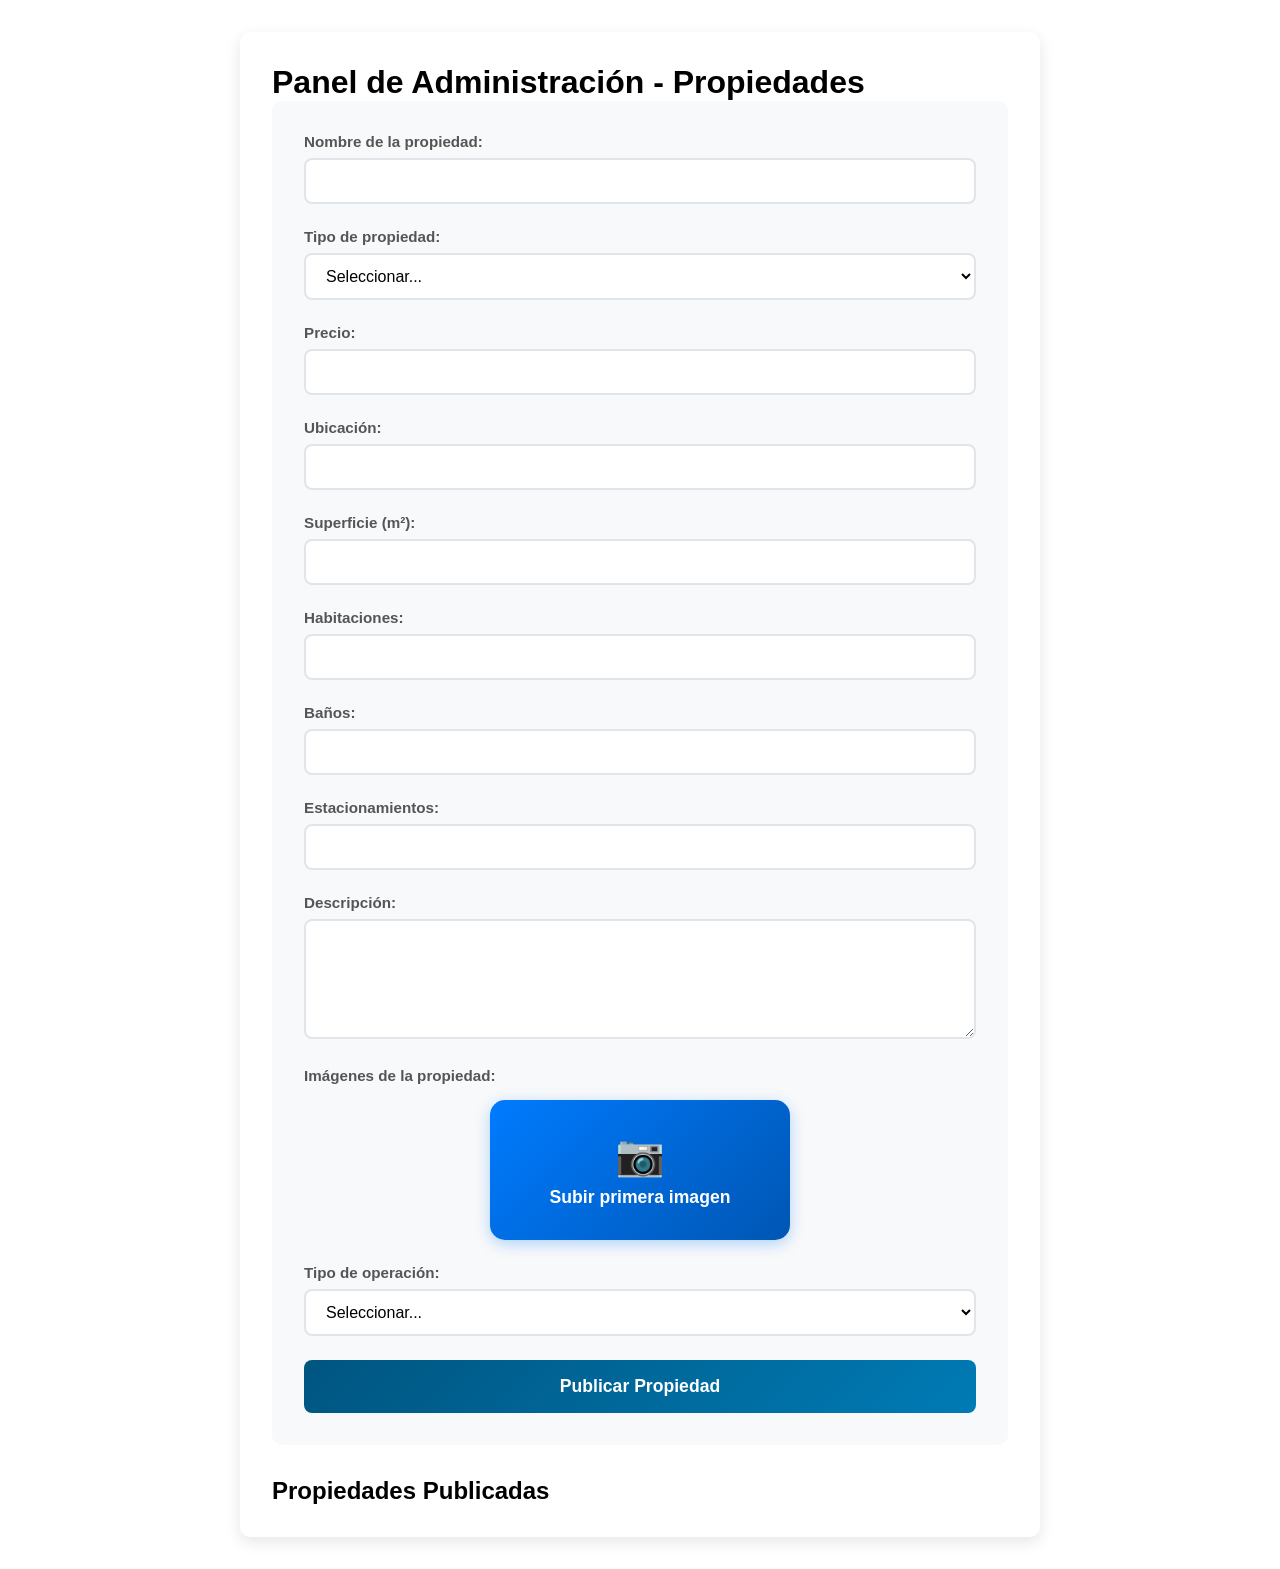
==== commit 7fb0173d: "final" ====
--- a/admin.html
+++ b/admin.html
@@ -5,6 +5,7 @@
     <meta name="viewport" content="width=device-width, initial-scale=1.0">
     <title>Admin - Subir Propiedades</title>
     <link rel="stylesheet" href="css/style.css">
+    <link rel="stylesheet" href="css/responsive.css">
 </head>
 <body>
     <div class="admin-container">
--- a/css/style.css
+++ b/css/style.css
@@ -1063,7 +1063,7 @@
     position: absolute;
     bottom: .5rem;
     right: .5rem;
-    background: #0b71b9;
+    background: #005580;        /* Cambiado a azul oscuro de la página */
     color: #fff;
     font-size: .75rem;
     padding: .2rem .6rem;
@@ -1413,17 +1413,26 @@
 .sortable-chosen {
     transform: scale(1.05);
 }
-/* ===== Buscador de propiedades ===== */
+/* ===== BARRA DE FILTROS COMPACTA Y DISCRETA ===== */
 .search-section {
-  padding: 3rem 0;            /* espacio arriba / abajo */
+  padding: 0.8rem 0;
+  background: #ffffff;
+  display: flex;
+  justify-content: center;
+  align-items: center;
 }
 
 .search-container {
-  background: #005580;        /* azul principal */
-  padding: 2rem;
-  border-radius: 4px;
+  background: white;
+  padding: 1.2rem;
+  border-radius: 8px;         /* Más redondeado */
   position: relative;         /* para posicionar la “pestaña” */
   overflow: hidden;
+  box-shadow: 0 4px 20px rgba(0,85,128,0.2); /* Sombra azul sutil */
+  max-width: 800px;           /* Reducido el ancho máximo */
+  width: 85%;                 /* Responsive */
+  padding: 1.5rem;            /* Aumentado el padding interno */
+  border-radius: 12px;        /* Más redondeado */
 }
 
 .search-title {
@@ -1441,67 +1450,115 @@
 
 /* ——­ layout de los campos —— */
 .search-form-inline {
-  display: flex;
-  flex-wrap: wrap;
-  gap: 1rem 2rem;             /* fila x columna */
+  display: grid;
+  grid-template-columns: repeat(auto-fit, minmax(180px, 1fr));
+  gap: 1rem;
+  align-items: end;
 }
 
 .search-field {
   display: flex;
   flex-direction: column;
-  min-width: 160px;           /* evita que se encojan demasiado en desktop */
+  position: relative;
 }
 
 .search-field label {
-  color: #fff;
-  font-size: .85rem;
-  margin-bottom: .25rem;
+  color: #005580;
+  font-size: 0.8rem;
+  font-weight: 600;
+  margin-bottom: 0.3rem;
+  text-transform: uppercase;
+  letter-spacing: 0.3px;
 }
 
 .search-field select,
 .search-field input {
-  padding: .5rem 1rem;
+  padding: 0.7rem 1rem;
+  border: 1px solid #e9ecef;
+  border-radius: 6px;
+  font-size: 0.9rem;
+  background: #f8f9fa;
+  color: #333;
+  transition: all 0.2s ease;
+  outline: none;
+}
+
+.search-field select:focus,
+.search-field input:focus {
+  border-color: #005580;
+  background: white;
+  box-shadow: 0 0 0 2px rgba(0, 85, 128, 0.1);
+}
+
+.search-field input::placeholder {
+  color: #6c757d;
+  font-style: italic;
+}
+
+.search-button-field {
+  grid-column: span 2;
+  display: flex;
+  gap: 0.8rem;
+  justify-content: center;
+  margin-top: 0.5rem;
+}
+
+/* Botones de buscar y limpiar */
+.search-btn, .clear-btn {
+  padding: 0.7rem 1.8rem;
   border: none;
-  border-radius: 4px;
-  width: 100%;
-}
-
-.search-field input::placeholder {
-  color: #999;
-}
-
-/* Botón de buscar */
+  border-radius: 6px;
+  font-size: 0.85rem;
+  font-weight: 600;
+  text-transform: uppercase;
+  letter-spacing: 0.3px;
+  cursor: pointer;
+  transition: all 0.2s ease;
+}
+
 .search-btn {
-  background: #7e8a95;        /* gris como en la imagen */
-  color: #fff;
-  border: none;
-  padding: .75rem 2rem;
-  border-radius: 4px;
-  cursor: pointer;
-  transition: background .3s ease;
+  background: #005580;
+  color: white;
+  box-shadow: 0 2px 6px rgba(0, 85, 128, 0.2);
 }
 
 .search-btn:hover {
-  background: #9aa5af;
-}
-
-.search-button-field {        /* alinea el botón al fondo de la línea */
-  display: flex;
-  align-items: flex-end;
-}
-
-/* ——­ Responsivo —— */
+  transform: translateY(-3px);
+  box-shadow: 0 8px 25px rgba(0, 85, 128, 0.4);
+}
+
+.clear-btn {
+  background: transparent;
+  color: #6c757d;
+  border: 2px solid #e9ecef;
+}
+
+.clear-btn:hover {
+  background: #f8f9fa;
+  border-color: #005580;
+  color: #005580;
+  transform: translateY(-2px);
+}
+
+/* Responsive para móviles */
 @media (max-width: 768px) {
+  .search-container {
+    padding: 1.5rem;
+    margin: 0 1rem;
+  }
+  
   .search-form-inline {
+    grid-template-columns: 1fr;
+    gap: 1rem;
+  }
+  
+  .search-button-field {
+    grid-column: span 1;
     flex-direction: column;
   }
-
-  .search-field {
-    width: 100%;
-  }
-
-  .search-button-field {
-    align-items: stretch;     /* botón ancho completo en móvil */
+  
+  .search-btn, .clear-btn {
+    padding: 0.8rem 2rem;
   }
 }
 
@@ -1581,7 +1638,7 @@
   position: absolute;
   bottom: .5rem;
   right: .5rem;
-  background: #0b71b9;
+  background: #005580;        /* Cambiado a azul oscuro de la página */
   color: #fff;
   font-size: .75rem;
   padding: .2rem .6rem;
@@ -1639,7 +1696,7 @@
 
 .property-details i {
   margin-right: .3rem;
-  color: #0b71b9;
+  color: #005580;        /* Cambiado a azul oscuro corporativo */
 }
 /* Modal styles moved to unified section */
 
@@ -1661,17 +1718,17 @@
 /* ===== BARRA DE FILTROS MEJORADA ===== */
 .search-section {
     background: white;
-    padding: 2rem 0;
+    padding: 0.8rem 0;
     margin-bottom: 0;
 }
 
 .search-container {
-    max-width: 1000px;
+    max-width: 600px;
     margin: 0 auto;
-    background: #035281;
-    border-radius: 8px;
-    padding: 1.5rem 2rem;
-    box-shadow: 0 4px 20px rgba(0, 0, 0, 0.1);
+    background: white;
+    border-radius: 6px;
+    padding: 0.8rem 1rem;
+    box-shadow: 0 2px 8px rgba(0, 0, 0, 0.05);
 }
 
 .search-form-inline {
@@ -1873,7 +1930,7 @@
 }
 
 .property-price-bottom .operation-badge {
-    background: #3498db;
+    background: #005580;        /* Cambiado a azul oscuro corporativo */
     color: white;
     padding: 0.3rem 0.8rem;
     border-radius: 15px;
@@ -2161,8 +2218,6 @@
     font-size: 1rem;
 }
 
-/* Estilos de botones de acción eliminados */
-
 /* === CONTADOR DE RESULTADOS Y MENSAJES === */
 .results-count {
     text-align: center;
@@ -2238,3 +2293,643 @@
         grid-template-columns: 1fr;
     }
 }
+
+/* ==========================================
+   ESTILOS PARA LA SECCIÓN DE EQUIPO
+   ========================================== */
+
+/* Contenedor principal de la sección de equipo */
+.equipo-section {
+    padding: 4rem 2rem;
+    max-width: 1200px;
+    margin: 0 auto;
+    background-color: #f8f9fa;
+}
+
+/* Descripción del equipo */
+.equipo-descripcion {
+    text-align: center;
+    font-size: 1.2rem;
+    line-height: 1.6;
+    color: #555;
+    margin-bottom: 4rem;
+    max-width: 800px;
+    margin-left: auto;
+    margin-right: auto;
+    padding: 2rem;
+    background: white;
+    border-radius: 12px;
+    box-shadow: 0 2px 15px rgba(0,0,0,0.08);
+    border-left: 4px solid #005580;
+}
+
+.equipo-descripcion strong {
+    color: #005580;
+    font-weight: 600;
+}
+
+/* Grid del equipo */
+.equipo-grid {
+    display: grid;
+    grid-template-columns: repeat(auto-fit, minmax(400px, 1fr));
+    gap: 3rem;
+    margin-top: 3rem;
+}
+
+/* Tarjetas de miembros del equipo */
+.miembro-card {
+    background: white;
+    border-radius: 16px;
+    overflow: hidden;
+    box-shadow: 0 4px 20px rgba(0,0,0,0.1);
+    transition: all 0.3s ease;
+    position: relative;
+    min-height: 780px;
+    display: flex;
+    flex-direction: column;
+}
+
+.miembro-card:hover {
+    transform: translateY(-8px);
+    box-shadow: 0 8px 30px rgba(0,85,128,0.15);
+}
+
+/* Imagen del miembro */
+.miembro-imagen {
+    width: 100%;
+    height: 380px;
+    object-fit: cover;
+    object-position: center 20%;
+    transition: transform 0.3s ease;
+    flex-shrink: 0;
+}
+
+.miembro-card:hover .miembro-imagen {
+    transform: scale(1.05);
+}
+
+/* Información del miembro */
+.miembro-info {
+    padding: 2rem;
+    background: linear-gradient(135deg, #005580 0%, #007bb5 100%);
+    color: white;
+    position: relative;
+    flex-grow: 1;
+    display: flex;
+    flex-direction: column;
+}
+
+.miembro-info::before {
+    content: '';
+    position: absolute;
+    top: -10px;
+    left: 50%;
+    transform: translateX(-50%);
+    width: 0;
+    height: 0;
+    border-left: 15px solid transparent;
+    border-right: 15px solid transparent;
+    border-bottom: 10px solid #005580;
+}
+
+/* Nombre del miembro */
+.miembro-nombre {
+    font-size: 1.4rem;
+    font-weight: 600;
+    margin: 0 0 0.5rem 0;
+    color: white;
+}
+
+/* Puesto del miembro */
+.miembro-puesto {
+    font-size: 1rem;
+    margin: 0 0 1.5rem 0;
+    opacity: 0.9;
+    font-weight: 300;
+    letter-spacing: 0.5px;
+}
+
+/* Sección de credenciales */
+.miembro-credenciales {
+    flex-grow: 1;
+}
+
+.miembro-credenciales h4 {
+    font-size: 1.1rem;
+    font-weight: 600;
+    margin: 0 0 1rem 0;
+    color: white;
+    border-bottom: 2px solid rgba(255,255,255,0.3);
+    padding-bottom: 0.5rem;
+}
+
+.miembro-credenciales ul {
+    list-style: none;
+    padding: 0;
+    margin: 0;
+}
+
+.miembro-credenciales li {
+    position: relative;
+    padding-left: 1.5rem;
+    margin-bottom: 0.8rem;
+    font-size: 0.9rem;
+    line-height: 1.4;
+    color: rgba(255,255,255,0.95);
+}
+
+.miembro-credenciales li::before {
+    content: '✓';
+    position: absolute;
+    left: 0;
+    top: 0;
+    color: #ffdd57;
+    font-weight: bold;
+    font-size: 1rem;
+}
+
+/* Efecto decorativo */
+.miembro-card::before {
+    content: '';
+    position: absolute;
+    top: 0;
+    left: 0;
+    right: 0;
+    height: 4px;
+    background: linear-gradient(90deg, #005580, #007bb5, #005580);
+    opacity: 0;
+    transition: opacity 0.3s ease;
+}
+
+.miembro-card:hover::before {
+    opacity: 1;
+}
+
+/* Responsive Design */
+@media (max-width: 768px) {
+    .equipo-section {
+        padding: 2rem 1rem;
+    }
+    
+    .equipo-grid {
+        grid-template-columns: 1fr;
+        gap: 2rem;
+    }
+    
+    .miembro-card {
+        min-height: 750px;
+    }
+    
+    .miembro-imagen {
+        height: 320px;
+    }
+    
+    .equipo-descripcion {
+        font-size: 1.1rem;
+        padding: 1.5rem;
+    }
+    
+    .miembro-nombre {
+        font-size: 1.2rem;
+    }
+    
+    .miembro-info {
+        padding: 1.5rem;
+    }
+    
+    .miembro-credenciales h4 {
+        font-size: 1rem;
+    }
+    
+    .miembro-credenciales li {
+        font-size: 0.85rem;
+        margin-bottom: 0.7rem;
+    }
+}
+
+@media (max-width: 480px) {
+    .equipo-descripcion {
+        font-size: 1rem;
+        padding: 1rem;
+    }
+    
+    .miembro-info {
+        padding: 1rem;
+    }
+    
+    .miembro-nombre {
+        font-size: 1.1rem;
+    }
+    
+    .miembro-puesto {
+        font-size: 0.9rem;
+    }
+    
+    .miembro-credenciales h4 {
+        font-size: 0.95rem;
+    }
+    
+    .miembro-credenciales li {
+        font-size: 0.8rem;
+        margin-bottom: 0.6rem;
+        padding-left: 1.2rem;
+    }
+    
+    .miembro-card {
+        min-height: 680px;
+    }
+    
+    .miembro-imagen {
+        height: 300px;
+    }
+}
+
+/* ==========================================
+   ESTILOS PARA LA PÁGINA DE CONTACTO
+   ========================================== */
+
+/* Contenedor principal de contacto */
+.contacto-section {
+    padding: 4rem 2rem;
+    background-color: #f8f9fa;
+}
+
+.contacto-container {
+    max-width: 1200px;
+    margin: 0 auto;
+}
+
+/* Encabezado de la sección */
+.contacto-header {
+    text-align: center;
+    margin-bottom: 4rem;
+}
+
+.contacto-title {
+    font-size: 3rem;
+    color: #005580;
+    margin-bottom: 1rem;
+    font-weight: 700;
+}
+
+.contacto-subtitle {
+    font-size: 1.2rem;
+    color: #555;
+    max-width: 600px;
+    margin: 0 auto;
+    line-height: 1.6;
+}
+
+/* Contenido principal */
+.contacto-content {
+    display: grid;
+    grid-template-columns: 1fr 1fr;
+    gap: 4rem;
+    align-items: start;
+}
+
+/* Información de contacto */
+.contacto-info {
+    background: white;
+    padding: 3rem;
+    border-radius: 16px;
+    box-shadow: 0 4px 20px rgba(0,0,0,0.1);
+    border-left: 4px solid #005580;
+}
+
+.contacto-info h2 {
+    color: #005580;
+    font-size: 1.8rem;
+    margin-bottom: 2rem;
+    font-weight: 600;
+}
+
+.info-item {
+    display: flex;
+    align-items: flex-start;
+    margin-bottom: 2rem;
+    padding: 1rem;
+    background: #f8f9fa;
+    border-radius: 8px;
+    transition: transform 0.3s ease;
+}
+
+.info-item:hover {
+    transform: translateX(5px);
+}
+
+.info-icon {
+    font-size: 2rem;
+    margin-right: 1rem;
+    flex-shrink: 0;
+    width: 50px;
+    text-align: center;
+}
+
+.info-details h3 {
+    color: #005580;
+    font-size: 1.1rem;
+    margin: 0 0 0.5rem 0;
+    font-weight: 600;
+}
+
+.info-details p {
+    color: #555;
+    margin: 0;
+    line-height: 1.5;
+}
+
+/* Horarios de atención */
+.horarios-atencion {
+    margin-top: 2rem;
+    padding-top: 2rem;
+    border-top: 2px solid #005580;
+}
+
+.horarios-atencion h3 {
+    color: #005580;
+    font-size: 1.2rem;
+    margin-bottom: 1rem;
+    font-weight: 600;
+}
+
+.horario-item {
+    display: flex;
+    justify-content: space-between;
+    padding: 0.5rem 0;
+    border-bottom: 1px solid #eee;
+}
+
+.horario-item:last-child {
+    border-bottom: none;
+}
+
+.horario-item span:first-child {
+    font-weight: 600;
+    color: #555;
+}
+
+.horario-item span:last-child {
+    color: #005580;
+    font-weight: 500;
+}
+
+/* Formulario de contacto */
+.contacto-form {
+    background: white;
+    padding: 3rem;
+    border-radius: 16px;
+    box-shadow: 0 4px 20px rgba(0,0,0,0.1);
+    border-left: 4px solid #005580;
+}
+
+.contacto-form h2 {
+    color: #005580;
+    font-size: 1.8rem;
+    margin-bottom: 2rem;
+    font-weight: 600;
+}
+
+.form-group {
+    margin-bottom: 1.5rem;
+}
+
+.form-group label {
+    display: block;
+    color: #555;
+    font-weight: 600;
+    margin-bottom: 0.5rem;
+    font-size: 0.95rem;
+}
+
+.form-group input,
+.form-group select,
+.form-group textarea {
+    width: 100%;
+    padding: 12px 16px;
+    border: 2px solid #e1e5e9;
+    border-radius: 8px;
+    font-size: 1rem;
+    transition: border-color 0.3s ease, box-shadow 0.3s ease;
+    background-color: white;
+}
+
+.form-group input:focus,
+.form-group select:focus,
+.form-group textarea:focus {
+    outline: none;
+    border-color: #005580;
+    box-shadow: 0 0 0 3px rgba(0,85,128,0.1);
+}
+
+.form-group textarea {
+    resize: vertical;
+    min-height: 120px;
+    font-family: inherit;
+}
+
+.form-group select {
+    cursor: pointer;
+}
+
+/* Checkbox personalizado */
+.checkbox-group {
+    display: flex;
+    align-items: flex-start;
+    gap: 0.5rem;
+}
+
+.checkbox-group input[type="checkbox"] {
+    width: auto;
+    margin-top: 0.2rem;
+    flex-shrink: 0;
+}
+
+.checkbox-group label {
+    margin-bottom: 0;
+    font-size: 0.9rem;
+    line-height: 1.4;
+}
+
+.checkbox-group a {
+    color: #005580;
+    text-decoration: underline;
+}
+
+.checkbox-group a:hover {
+    color: #007bb5;
+}
+
+/* Botón de envío */
+.submit-btn {
+    width: 100%;
+    background: linear-gradient(135deg, #005580 0%, #007bb5 100%);
+    color: white;
+    border: none;
+    padding: 16px 24px;
+    border-radius: 8px;
+    font-size: 1.1rem;
+    font-weight: 600;
+    cursor: pointer;
+    transition: all 0.3s ease;
+    display: flex;
+    align-items: center;
+    justify-content: center;
+    gap: 0.5rem;
+}
+
+.submit-btn:hover {
+    transform: translateY(-2px);
+    box-shadow: 0 8px 25px rgba(0,85,128,0.3);
+}
+
+.submit-btn:active {
+    transform: translateY(0);
+}
+
+.btn-icon {
+    font-size: 1.2rem;
+}
+
+/* ==========================================
+   ESTILOS ADICIONALES PARA ADMIN Y PROPIEDADES
+   ========================================== */
+
+/* Estilos para tarjetas de propiedades en admin */
+.property-admin-card {
+    background: white;
+    padding: 1.5rem;
+    border-radius: 8px;
+    box-shadow: 0 2px 10px rgba(0,0,0,0.1);
+    margin-bottom: 1rem;
+    border-left: 4px solid #005580;
+}
+
+.property-admin-card h3 {
+    color: #005580;
+    margin: 0 0 0.5rem 0;
+}
+
+.property-admin-card p {
+    margin: 0.25rem 0;
+    color: #555;
+}
+
+/* Estilos para página de propiedades sin propiedades */
+.no-properties {
+    text-align: center;
+    padding: 4rem 2rem;
+    color: #555;
+}
+
+.properties-stats {
+    margin-bottom: 2rem;
+    text-align: center;
+}
+
+.properties-stats h2 {
+    color: #005580;
+    margin-bottom: 0.5rem;
+}
+
+/* Estilos para filtros de búsqueda - ELIMINADO DUPLICADO */
+
+.search-form-inline {
+    display: grid;
+    grid-template-columns: repeat(auto-fit, minmax(200px, 1fr));
+    gap: 1.5rem;
+    align-items: end;
+    background: rgba(255,255,255,0.1);
+    padding: 2rem;
+    border-radius: 16px;
+    backdrop-filter: blur(10px);
+}
+
+.search-field {
+    display: flex;
+    flex-direction: column;
+}
+
+.search-field label {
+    color: white;
+    font-weight: 600;
+    margin-bottom: 0.5rem;
+    font-size: 0.9rem;
+    text-shadow: 0 1px 2px rgba(0,0,0,0.1);
+}
+
+.search-field select,
+.search-field input {
+    padding: 12px 16px;
+    border: 2px solid rgba(255,255,255,0.2);
+    border-radius: 8px;
+    background: rgba(255,255,255,0.9);
+    font-size: 1rem;
+    transition: all 0.3s ease;
+    color: #333;
+}
+
+.search-field select:focus,
+.search-field input:focus {
+    outline: none;
+    border-color: rgba(255,255,255,0.8);
+    background: white;
+    box-shadow: 0 0 0 3px rgba(255,255,255,0.2);
+}
+
+.search-btn, .clear-btn {
+    padding: 12px 24px;
+    border: none;
+    border-radius: 8px;
+    font-size: 1rem;
+    font-weight: 600;
+    cursor: pointer;
+    transition: all 0.3s ease;
+    display: flex;
+    align-items: center;
+    gap: 0.5rem;
+    justify-content: center;
+    text-transform: uppercase;
+    letter-spacing: 0.5px;
+}
+
+.search-btn {
+    background: rgba(255,255,255,0.2);
+    color: white;
+    border: 2px solid rgba(255,255,255,0.3);
+}
+
+.search-btn:hover {
+    background: white;
+    color: #005580;
+    transform: translateY(-2px);
+    box-shadow: 0 4px 12px rgba(0,0,0,0.2);
+}
+
+.clear-btn {
+    background: rgba(255,255,255,0.1);
+    color: white;
+    border: 2px solid rgba(255,255,255,0.2);
+}
+
+.clear-btn:hover {
+    background: rgba(255,255,255,0.2);
+    transform: translateY(-2px);
+}
+
+/* Contenedor general */
+.container {
+    max-width: 1200px;
+    margin: 0 auto;
+    padding: 0 2rem;
+}
+
+/* Sección de propiedades */
+.properties-section {
+    padding: 3rem 0;
+    background: #f8f9fa;
+}
+
+.properties-section .container {
+    padding: 0 2rem;
+}
--- a/css/responsive.css
+++ b/css/responsive.css
@@ -0,0 +1,407 @@
+/* RESPONSIVE DESIGN MEJORADO PARA TODAS LAS PÁGINAS */
+
+/* Tamaños Base - Mobile First */
+* {
+  box-sizing: border-box;
+}
+
+/* Header Responsive */
+@media (max-width: 1024px) {
+  .header {
+    padding: 0.8rem 1rem;
+  }
+  
+  .logo img {
+    max-height: 50px;
+  }
+}
+
+@media (max-width: 768px) {
+  .header {
+    padding: 0.5rem;
+    justify-content: center;
+  }
+  
+  .logo img {
+    max-height: 45px;
+  }
+  
+  .nav ul {
+    flex-wrap: wrap;
+    justify-content: center;
+    gap: 0.5rem;
+  }
+  
+  .nav a {
+    padding: 0.6rem 0.8rem;
+    font-size: 0.9rem;
+  }
+}
+
+@media (max-width: 480px) {
+  .header {
+    padding: 0.3rem;
+  }
+  
+  .logo img {
+    max-height: 40px;
+  }
+  
+  .nav ul {
+    flex-direction: column;
+    gap: 0.2rem;
+  }
+  
+  .nav a {
+    padding: 0.5rem;
+    font-size: 0.85rem;
+    text-align: center;
+  }
+}
+
+/* Footer Responsive */
+@media (max-width: 768px) {
+  .footer-content {
+    flex-direction: column;
+    gap: 2rem;
+    text-align: center;
+  }
+  
+  .footer-section {
+    margin-bottom: 1.5rem;
+  }
+  
+  .contact-info li {
+    font-size: 0.9rem;
+    margin-bottom: 0.5rem;
+  }
+}
+
+@media (max-width: 480px) {
+  .footer {
+    padding: 1.5rem 0.5rem;
+  }
+  
+  .footer-logo {
+    max-width: 120px;
+  }
+  
+  .contact-info li {
+    font-size: 0.8rem;
+  }
+  
+  .footer-menu a {
+    font-size: 0.9rem;
+  }
+}
+
+/* Formulario de Contacto Responsive */
+@media (max-width: 768px) {
+  .contact-container {
+    padding: 1rem;
+  }
+  
+  .contact-form {
+    padding: 1.5rem;
+  }
+  
+  .form-row {
+    flex-direction: column;
+    gap: 1rem;
+  }
+  
+  .form-group {
+    margin-bottom: 1rem;
+  }
+  
+  .form-group input,
+  .form-group textarea,
+  .form-group select {
+    font-size: 16px; /* Evita zoom en iOS */
+  }
+}
+
+@media (max-width: 480px) {
+  .contact-container {
+    padding: 0.5rem;
+  }
+  
+  .contact-form {
+    padding: 1rem;
+    margin: 0.5rem;
+  }
+  
+  .contact-header h1 {
+    font-size: 1.8rem;
+  }
+  
+  .contact-header p {
+    font-size: 0.9rem;
+  }
+}
+
+/* Admin Panel Responsive */
+@media (max-width: 768px) {
+  .admin-container {
+    padding: 1rem;
+  }
+  
+  .property-form {
+    padding: 1.5rem;
+  }
+  
+  .form-group {
+    margin-bottom: 1rem;
+  }
+  
+  .images-grid {
+    grid-template-columns: repeat(auto-fit, minmax(100px, 1fr));
+  }
+  
+  .submit-btn {
+    width: 100%;
+    padding: 1rem;
+    font-size: 1rem;
+  }
+}
+
+@media (max-width: 480px) {
+  .admin-container {
+    padding: 0.5rem;
+  }
+  
+  .property-form {
+    padding: 1rem;
+  }
+  
+  .admin-container h1 {
+    font-size: 1.5rem;
+    text-align: center;
+  }
+  
+  .form-group label {
+    font-size: 0.9rem;
+  }
+  
+  .form-group input,
+  .form-group select,
+  .form-group textarea {
+    font-size: 16px; /* Evita zoom en iOS */
+    padding: 0.8rem;
+  }
+}
+
+/* Equipo Page Responsive */
+@media (max-width: 768px) {
+  .team-grid {
+    grid-template-columns: 1fr;
+    gap: 2rem;
+  }
+  
+  .team-member {
+    max-width: 400px;
+    margin: 0 auto;
+  }
+  
+  .member-photo {
+    width: 200px;
+    height: 200px;
+  }
+}
+
+@media (max-width: 480px) {
+  .team-container {
+    padding: 1rem;
+  }
+  
+  .team-member {
+    padding: 1rem;
+  }
+  
+  .member-photo {
+    width: 150px;
+    height: 150px;
+  }
+  
+  .member-name {
+    font-size: 1.3rem;
+  }
+  
+  .member-position {
+    font-size: 0.9rem;
+  }
+  
+  .member-description {
+    font-size: 0.85rem;
+  }
+}
+
+/* Servicios Page Responsive */
+@media (max-width: 768px) {
+  .services-grid {
+    grid-template-columns: 1fr;
+    gap: 2rem;
+  }
+  
+  .service-card {
+    padding: 1.5rem;
+  }
+}
+
+@media (max-width: 480px) {
+  .services-container {
+    padding: 1rem;
+  }
+  
+  .service-card {
+    padding: 1rem;
+  }
+  
+  .service-card h3 {
+    font-size: 1.2rem;
+  }
+  
+  .service-card p {
+    font-size: 0.9rem;
+  }
+}
+
+/* Nosotros Page Responsive */
+@media (max-width: 768px) {
+  .about-content {
+    flex-direction: column;
+    gap: 2rem;
+  }
+  
+  .about-text,
+  .about-image {
+    flex: 1;
+  }
+  
+  .praedium-info-grid {
+    grid-template-columns: 1fr;
+    gap: 1.5rem;
+  }
+}
+
+@media (max-width: 480px) {
+  .about-container {
+    padding: 1rem;
+  }
+  
+  .about-section h1,
+  .about-section h2 {
+    font-size: 1.5rem;
+    text-align: center;
+  }
+  
+  .about-text p {
+    font-size: 0.9rem;
+    line-height: 1.6;
+  }
+  
+  .info-card {
+    padding: 1rem;
+  }
+  
+  .card-header {
+    font-size: 1rem;
+  }
+}
+
+/* Properties Page Responsive - Complementa search-compact.css */
+@media (max-width: 768px) {
+  .properties-grid {
+    grid-template-columns: 1fr;
+    gap: 1.5rem;
+  }
+  
+  .property-card {
+    max-width: 400px;
+    margin: 0 auto;
+  }
+  
+  .results-count {
+    text-align: center;
+    font-size: 0.9rem;
+  }
+}
+
+@media (max-width: 480px) {
+  .properties-section {
+    padding: 1rem 0.5rem;
+  }
+  
+  .property-card {
+    margin: 0;
+  }
+  
+  .property-info h3 {
+    font-size: 1.1rem;
+  }
+  
+  .property-info p {
+    font-size: 0.85rem;
+  }
+  
+  .operation-badge {
+    font-size: 0.7rem;
+    padding: 0.3rem 0.6rem;
+  }
+}
+
+/* General Text and Images Responsive */
+@media (max-width: 768px) {
+  h1 {
+    font-size: 2rem;
+  }
+  
+  h2 {
+    font-size: 1.5rem;
+  }
+  
+  h3 {
+    font-size: 1.2rem;
+  }
+  
+  p {
+    font-size: 0.9rem;
+    line-height: 1.6;
+  }
+  
+  img {
+    max-width: 100%;
+    height: auto;
+  }
+}
+
+@media (max-width: 480px) {
+  h1 {
+    font-size: 1.8rem;
+  }
+  
+  h2 {
+    font-size: 1.3rem;
+  }
+  
+  h3 {
+    font-size: 1.1rem;
+  }
+  
+  p {
+    font-size: 0.85rem;
+  }
+}
+
+/* Contenedores generales */
+@media (max-width: 768px) {
+  .container {
+    padding: 0 1rem;
+  }
+}
+
+@media (max-width: 480px) {
+  .container {
+    padding: 0 0.5rem;
+  }
+}
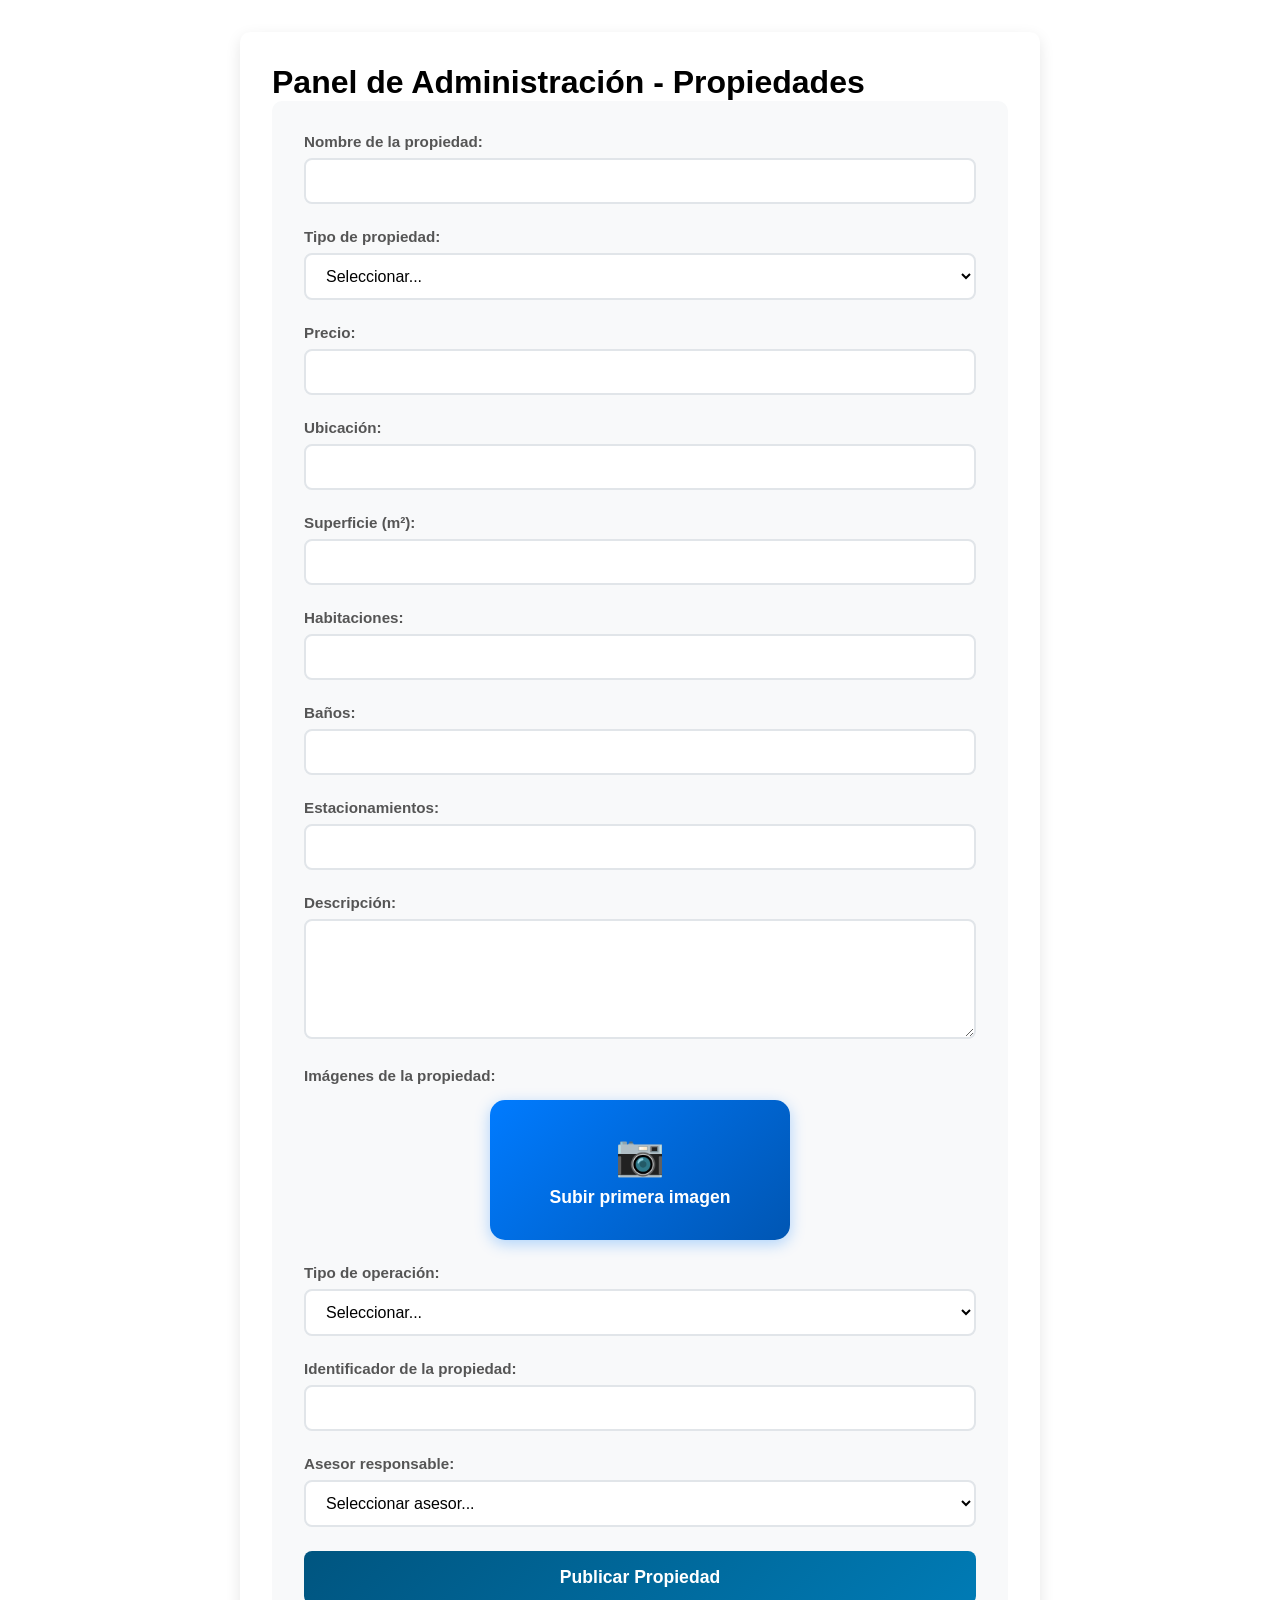
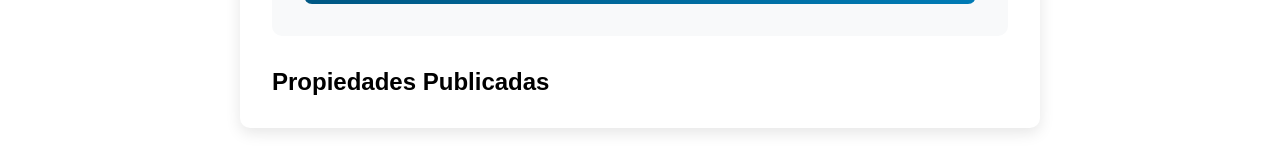
==== commit 4a760c5c: "primer commit" ====
--- a/admin.html
+++ b/admin.html
@@ -94,6 +94,20 @@
                 </select>
             </div>
 
+            <div class="form-group">
+                <label for="identificador">Identificador de la propiedad:</label>
+                <input type="text" id="identificador" name="identificador" required>
+            </div>
+
+            <div class="form-group">
+                <label for="asesor">Asesor responsable:</label>
+                <select id="asesor" name="asesor" required>
+                    <option value="">Seleccionar asesor...</option>
+                    <option value="gerardo">Gerardo García Martínez</option>
+                    <option value="susana">Susana Maldonado Elizondo</option>
+                </select>
+            </div>
+
             <button type="submit" class="submit-btn">Publicar Propiedad</button>
         </form>
 
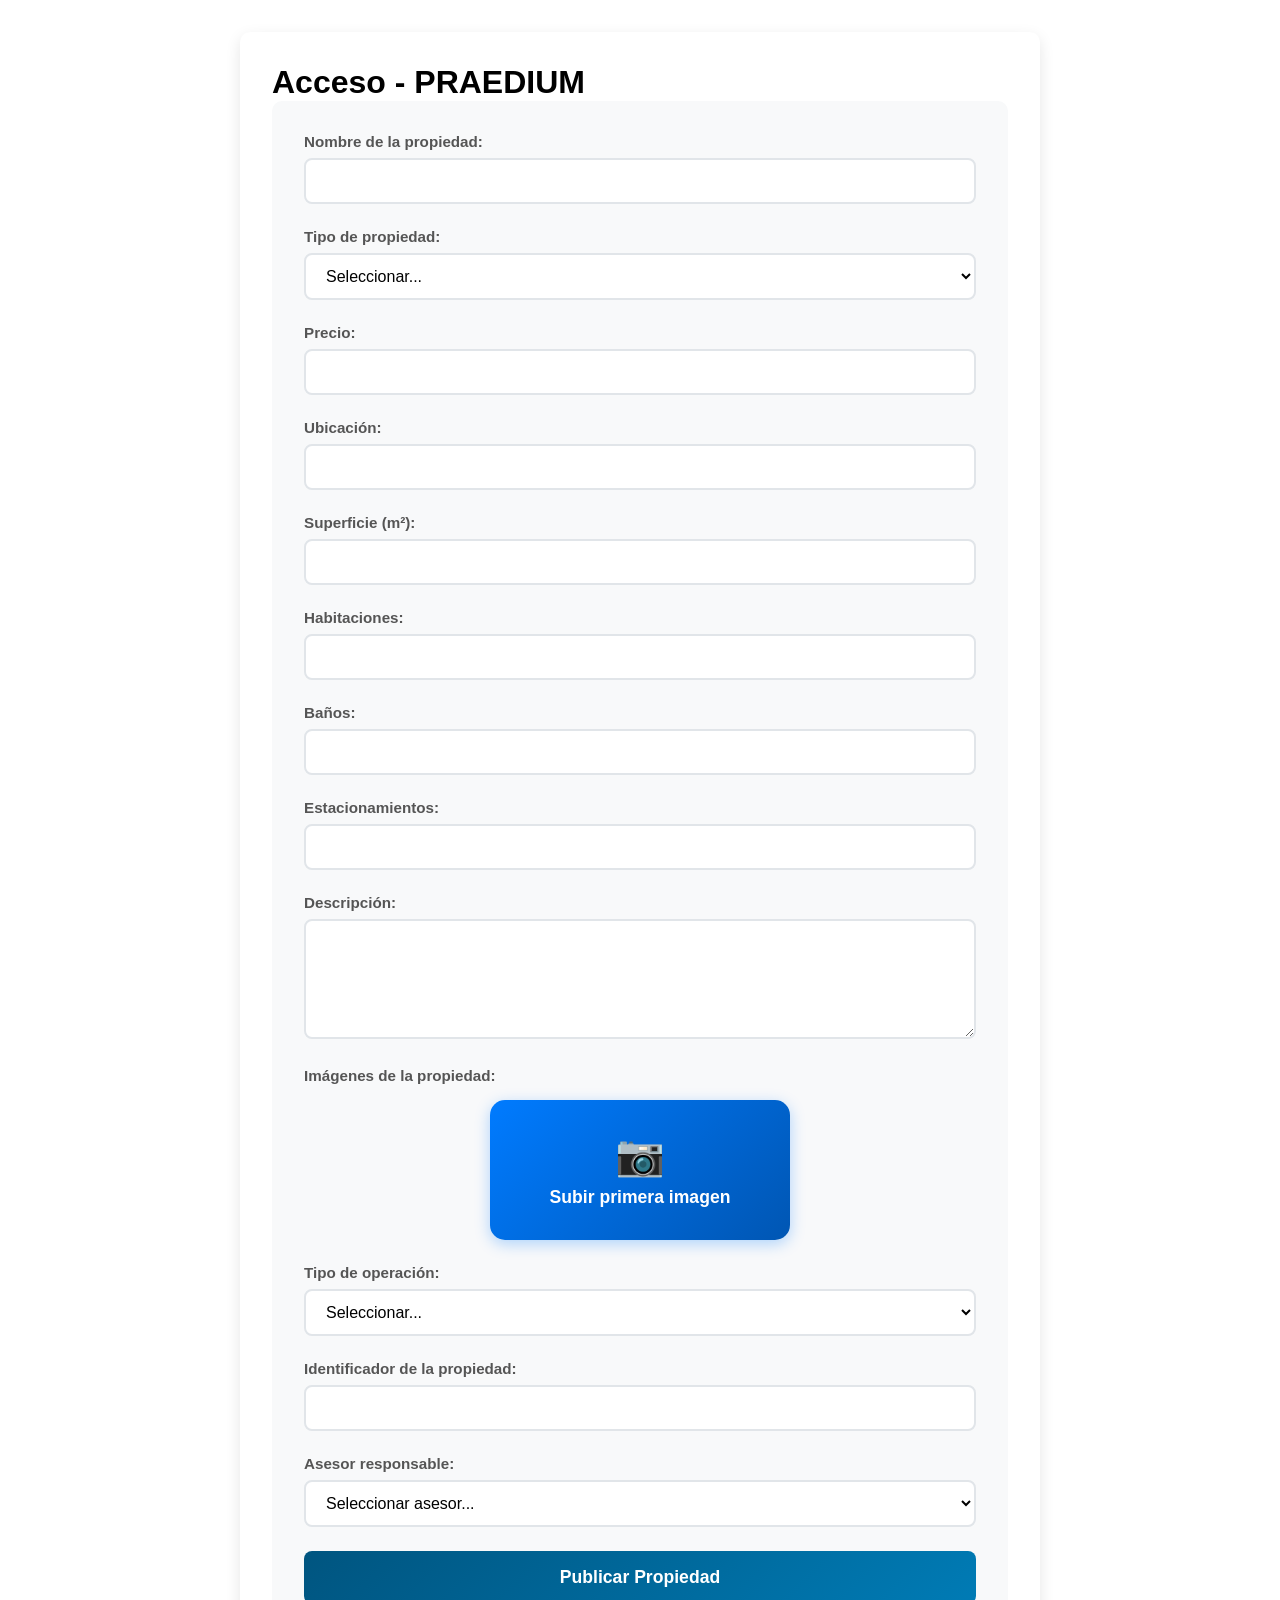
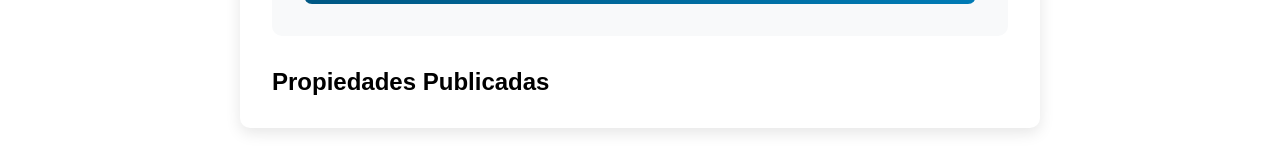
==== commit aa8f0870: "Botón Acceso - PRAEDIUM más chico en móvil, logo más grande, emojis blancos, icono celular - Botón h" ====
--- a/admin.html
+++ b/admin.html
@@ -3,13 +3,13 @@
 <head>
     <meta charset="UTF-8">
     <meta name="viewport" content="width=device-width, initial-scale=1.0">
-    <title>Admin - Subir Propiedades</title>
+    <title>Acceso - PRAEDIUM</title>
     <link rel="stylesheet" href="css/style.css">
     <link rel="stylesheet" href="css/responsive.css">
 </head>
 <body>
     <div class="admin-container">
-        <h1>Panel de Administración - Propiedades</h1>
+        <h1>Acceso - PRAEDIUM</h1>
         
         <form id="propiedadForm" class="property-form">
             <div class="form-group">
--- a/css/style.css
+++ b/css/style.css
@@ -149,15 +149,16 @@
 /* Header y Logo */
 .header {
     display: flex;
-    justify-content: flex-start; /* Logo a la izquierda */
+    justify-content: flex-start;
     align-items: center;
-    padding: 0.5rem 2rem;
+    padding: 0.8rem 2rem;
     background: white;
-    height: 80px; /* Altura fija para el header */
+    box-shadow: 0 2px 4px rgba(0,0,0,0.1);
+    position: relative;
 }
 
 .logo {
-    max-width: 150px; /* Tamaño del logo */
+    max-width: 150px;
     padding: 0;
 }
 
@@ -220,7 +221,7 @@
 .hero {
     position: relative;
     width: 100vw; /* Asegura que ocupe todo el ancho */
-    height: 400vh; /* Ajusta la altura según tus necesidades */
+    height: 100vh; /* Ajusta la altura según tus necesidades */
     overflow: hidden; /* Oculta cualquier parte de la imagen que sobresalga */
 }
 
@@ -319,6 +320,21 @@
     text-align: left; /* Asegura que el texto esté alineado a la derecha */
     margin-left: 80px; /* Alinea el título con el resto del texto */
 
+}
+
+.footer-social {
+    color: white;
+    text-decoration: none;
+    display: inline-flex;
+    align-items: center;
+    gap: 0.5rem;
+    margin-top: 0.5rem;
+    font-size: 0.95rem;
+    transition: color 0.3s ease;
+}
+
+.footer-social:hover {
+    color: #005580;
 }
 
 .footer-menu a {
@@ -409,36 +425,238 @@
     justify-content: center;
     align-items: center;
 }
-body {
-    font-family: Arial, sans-serif;
-}
-
-.header {
-    display: flex;
-    justify-content: flex-start; /* Cambiado de space-between a flex-start */
+/* (duplicados eliminados - estilos header/nav/hero ya definidos arriba) */
+.servicios {
+    max-width: 1200px;
+    margin: 0 auto;
+    padding: 4rem 2rem;
+    background-color: #f5f7fa;
+}
+
+.servicios-titulo {
+    text-align: center;
+    margin-bottom: 3rem;
+    color: #333;
+    font-size: 2.5rem;
+    position: relative;
+}
+
+.servicios-titulo::after {
+    content: '';
+    display: block;
+    width: 50px;
+    height: 50px;
+    background: url('') no-repeat center;
+    position: absolute;
+    bottom: -25px;
+    left: 50%;
+    transform: translateX(-50%);
+}
+
+.servicios-grid {
+    display: grid;
+    grid-template-columns: repeat(2, 1fr);
+    gap: 2rem;
+    margin-bottom: 2rem;
+}
+
+/* Modificación para que el elemento de Complementarios ocupe más espacio */
+.servicios-grid .servicio-card:nth-child(5) {
+    grid-column: span 2; /* Hace que ocupe dos columnas */
+}
+
+.servicio-icon {
+    position: absolute;
+    right: 2rem;
+    top: 2rem;
+    width: 80px;
+    height: 80px;
+    opacity: 0.4; /* Reducido de 0.8 para que esté más apagado */
+    filter: grayscale(50%); /* Convertir a escala de grises */
+}
+
+.servicio-card {
+    background: white;
+    padding: 2rem;
+    border-radius: 8px;
+    position: relative;
+    min-height: 200px;
+    box-shadow: 0 2px 4px rgba(0,0,0,0.1);
+    transition: all 0.3s ease;
+    overflow: hidden;
+}
+
+/* Efecto hover para la tarjeta */
+.servicio-card:hover {
+    transform: translateY(-5px);
+    box-shadow: 0 4px 8px rgba(0,0,0,0.2);
+}
+
+/* Modificado efecto hover para el icono - mantenemos grayscale pero aumentamos opacidad */
+.servicio-card:hover .servicio-icon {
+    transform: scale(1.1);
+    opacity: 0.6;
+}
+
+.servicio-titulo {
+    color: #005580;
+    font-size: 1.5rem;
+    margin-bottom: 1.5rem;
+    padding-left: 1rem;
+    border-left: 4px solid #005580;
+}
+
+.servicio-lista {
+    list-style: none;
+    padding: 0;
+}
+
+.servicio-lista li {
+    margin-bottom: 0.8rem;
+    padding-left: 1.5rem;
+    position: relative;
+    color: #555;
+}
+
+.servicio-lista li::before {
+    content: '•';
+    color: #005580;
+    position: absolute;
+    left: 0;
+}
+
+/* Estilo específico para la lista de complementarios para mejorar la distribución */
+.servicios-grid .servicio-card:nth-child(5) .servicio-lista {
+    column-count: 2; /* Divide la lista en dos columnas */
+    column-gap: 2rem;
+}
+
+html {
+    scroll-behavior: smooth;
+}
+
+.section {
+    padding: 5rem 2rem;
+    max-width: 1200px;
+    margin: 0 auto;
+}
+
+.nosotros {
+    display: flex;
+    justify-content: space-between;
     align-items: center;
-    padding: 1rem 2rem;
-    background: white;
-    box-shadow: 0 2px 4px rgba(0,0,0,0.1); /* Añadido para dar un efecto sutil de elevación */
-}
-
-.logo {
-    max-width: 100px; /* Ajusta este valor según el tamaño que desees */
-    padding: 0.5rem 0;
-}
-
-.logo img {
+    gap: 4rem;
+}
+
+.nosotros-content {
+    flex: 1;
+}
+
+.nosotros-logo {
+    flex: 0 0 300px;
+    text-align: center;
+}
+
+.nosotros-logo img {
     width: 100%;
-    height: auto; /* Cambiado de height fijo a auto para mantener la proporción */
-    object-fit: contain; /* Asegura que la imagen se ajuste correctamente */
-    display: block; /* Elimina espacio extra debajo de la imagen */
-}
-
-
-/* Navegación */
+    max-width: 300px;
+    height: auto;
+}
+
+.section-title {
+    color: #005580;
+    font-size: 2.5rem;
+    margin-bottom: 2rem;
+    text-align: left;
+}
+
+.nosotros-text {
+    color: #555;
+    line-height: 1.6;
+    margin-bottom: 1.5rem;
+}
+
+.slogan {
+    color: #005580;
+    font-style: italic;
+    font-size: 1.2rem;
+    margin-top: 1rem;
+}
+
+.asociaciones {
+    display: flex;
+    justify-content: center;
+    gap: 4rem;
+    margin-top: 4rem;
+    padding: 2rem;
+    background: #f5f7fa;
+    border-radius: 8px;
+}
+
+.asociacion-logo {
+    height: 80px;
+    width: auto;
+}
+
+/* Botones flotantes */
+.float-button {
+    position: fixed;
+    bottom: 40px;
+    width: 70px;
+    height: 70px;
+    border-radius: 50%;
+    display: flex;
+    align-items: center;
+    justify-content: center;
+    box-shadow: 2px 2px 8px rgba(0,0,0,0.3);
+    transition: all 0.3s ease;
+}
+
+.float-button:hover {
+    transform: scale(1.1);
+}
+
+.whatsapp {
+    left: 40px;
+    background-color: #25d366;
+}
+
+.contact {
+    right: 40px;
+    background-color: #005580;
+}
+
+.float-button img {
+    width: 40px;
+    height: 40px;
+}
+
+@media (max-width: 768px) {
+    .equipo-header {
+        height: 200px;
+    }
+
+    .equipo-title {
+        font-size: 2rem;
+    }
+
+    .equipo-grid {
+        grid-template-columns: repeat(auto-fit, minmax(200px, 1fr));
+        gap: 2rem;
+    }
+}
+html {
+    scroll-behavior: smooth;
+    scroll-padding-top: 100px; /* Ajusta este valor según la altura de tu header fijo */
+}
+
+/* Estilos para la navegación */
 .nav {
     background: #444;
     padding: 1rem 2rem;
+    position: sticky;
+    top: 0;
+    z-index: 1000;
 }
 
 .nav ul {
@@ -446,36 +664,139 @@
     display: flex;
     gap: 2rem;
     justify-content: flex-start;
+    flex-wrap: wrap; /* Permite que los elementos se envuelvan en pantallas pequeñas */
 }
 
 .nav a {
     color: white;
     text-decoration: none;
     font-size: 0.9rem;
+    position: relative;
+    padding: 0.5rem 0;
+}
+
+/* Efecto hover para los enlaces */
+.nav a::after {
+    content: '';
+    position: absolute;
+    width: 0;
+    height: 2px;
+    bottom: 0;
+    left: 0;
+    background-color: white;
+    transition: width 0.3s ease;
 }
 
 .nav a:hover::after {
     width: 100%;
 }
 
-/* Hero Section */
-.hero {
-    height: 80vh;
-    background-image: linear-gradient(rgba(0,0,0,0.5), rgba(0,0,0,0.5)),
-        url('C:\Users\Dell\Documents\Borrador\Fotos e íconos\1 nosotros banner a.jpg');
-    background-size: cover;
-    background-position: center;
+/* Ajustes responsive */
+@media (max-width: 768px) {
+    .nav ul {
+        gap: 1rem;
+    }
+    
+    .nav a {
+        font-size: 0.8rem;
+    }
+}
+
+/* Aseguramos que todas las secciones tengan suficiente padding */
+section {
+    padding-top: 5rem;
+    padding-bottom: 5rem;
+}
+
+/* Ajustamos el scroll para los botones flotantes */
+.float-button {
+    z-index: 1001; /* Asegura que estén por encima de la navegación */
+}
+@media (max-width: 768px) {
+    .servicios-grid {
+        grid-template-columns: 1fr;
+    }
+    
+    .servicios-grid .servicio-card:nth-child(5) {
+        grid-column: span 1;
+    }
+    
+    .servicios-grid .servicio-card:nth-child(5) .servicio-lista {
+        column-count: 1;
+    }
+}
+ /* Footer Styles */
+ .footer {
+    background: #444;
+    color: white;
+    padding: 3rem 2rem;
+}
+
+.footer-content {
+    display: flex;
+    justify-content: space-between;
+    align-items: flex-start;
+    flex-wrap: wrap;
+    gap: 2rem;
+}
+
+.footer-section {
+    flex: 1;
+    padding: 0 10px;
+}
+
+.footer-section h2 {
+    color: #fff;
+    margin-bottom: 1.5rem;
+    font-size: 1.5rem;
+}
+
+.footer-section h3 {
+    color: #fff;
+    margin-bottom: 1.5rem;
+    font-size: 1.2rem;
+}
+
+.contact-info {
+    list-style: none;
+}
+
+.contact-info li {
+    margin-bottom: 1rem;
     display: flex;
     align-items: center;
-    justify-content: center;
-    position: relative;
-}
-
-.hero-text {
-    color: white;
+    gap: 0.5rem;
+}
+
+.footer-menu {
+    list-style: none;
+}
+
+.footer-menu li {
+    margin-bottom: 0.5rem;
+}
+
+.footer-menu a {
+    color: white;
+    text-decoration: none;
+    transition: color 0.3s ease;
+}
+
+.footer-menu a:hover {
+    color: #005580;
+}
+
+.footer-bottom {
+    margin-top: 2rem;
+    padding-top: 2rem;
+    border-top: 1px solid rgba(255,255,255,0.1);
     text-align: center;
-    font-size: 2.5rem;
-    font-weight: bold;
+    font-size: 0.9rem;
+}
+
+.footer-bottom a {
+    color: white;
+    text-decoration: underline;
 }
 
 /* Botones flotantes */
@@ -492,404 +813,6 @@
     align-items: center;
     justify-content: center;
     color: white;
-}
-
-.whatsapp {
-    background-color: #25d366;
-    left: 40px;
-}
-
-.contact {
-    background-color: #0088cc;
-    right: 40px;
-}
-.servicios {
-    max-width: 1200px;
-    margin: 0 auto;
-    padding: 4rem 2rem;
-    background-color: #f5f7fa;
-}
-
-.servicios-titulo {
-    text-align: center;
-    margin-bottom: 3rem;
-    color: #333;
-    font-size: 2.5rem;
-    position: relative;
-}
-
-.servicios-titulo::after {
-    content: '';
-    display: block;
-    width: 50px;
-    height: 50px;
-    background: url('') no-repeat center;
-    position: absolute;
-    bottom: -25px;
-    left: 50%;
-    transform: translateX(-50%);
-}
-
-.servicios-grid {
-    display: grid;
-    grid-template-columns: repeat(2, 1fr);
-    gap: 2rem;
-    margin-bottom: 2rem;
-}
-
-/* Modificación para que el elemento de Complementarios ocupe más espacio */
-.servicios-grid .servicio-card:nth-child(5) {
-    grid-column: span 2; /* Hace que ocupe dos columnas */
-}
-
-.servicio-icon {
-    position: absolute;
-    right: 2rem;
-    top: 2rem;
-    width: 80px;
-    height: 80px;
-    opacity: 0.4; /* Reducido de 0.8 para que esté más apagado */
-    filter: grayscale(50%); /* Convertir a escala de grises */
-}
-
-.servicio-card {
-    background: white;
-    padding: 2rem;
-    border-radius: 8px;
-    position: relative;
-    min-height: 200px;
-    box-shadow: 0 2px 4px rgba(0,0,0,0.1);
-    transition: all 0.3s ease;
-    overflow: hidden;
-}
-
-/* Efecto hover para la tarjeta */
-.servicio-card:hover {
-    transform: translateY(-5px);
-    box-shadow: 0 4px 8px rgba(0,0,0,0.2);
-}
-
-/* Modificado efecto hover para el icono - mantenemos grayscale pero aumentamos opacidad */
-.servicio-card:hover .servicio-icon {
-    transform: scale(1.1);
-    opacity: 0.6;
-}
-
-.servicio-titulo {
-    color: #005580;
-    font-size: 1.5rem;
-    margin-bottom: 1.5rem;
-    padding-left: 1rem;
-    border-left: 4px solid #005580;
-}
-
-.servicio-lista {
-    list-style: none;
-    padding: 0;
-}
-
-.servicio-lista li {
-    margin-bottom: 0.8rem;
-    padding-left: 1.5rem;
-    position: relative;
-    color: #555;
-}
-
-.servicio-lista li::before {
-    content: '•';
-    color: #005580;
-    position: absolute;
-    left: 0;
-}
-
-/* Estilo específico para la lista de complementarios para mejorar la distribución */
-.servicios-grid .servicio-card:nth-child(5) .servicio-lista {
-    column-count: 2; /* Divide la lista en dos columnas */
-    column-gap: 2rem;
-}
-
-html {
-    scroll-behavior: smooth;
-}
-
-.section {
-    padding: 5rem 2rem;
-    max-width: 1200px;
-    margin: 0 auto;
-}
-
-.nosotros {
-    display: flex;
-    justify-content: space-between;
-    align-items: center;
-    gap: 4rem;
-}
-
-.nosotros-content {
-    flex: 1;
-}
-
-.nosotros-logo {
-    flex: 0 0 300px;
-    text-align: center;
-}
-
-.nosotros-logo img {
-    width: 100%;
-    max-width: 300px;
-    height: auto;
-}
-
-.section-title {
-    color: #005580;
-    font-size: 2.5rem;
-    margin-bottom: 2rem;
-    text-align: left;
-}
-
-.nosotros-text {
-    color: #555;
-    line-height: 1.6;
-    margin-bottom: 1.5rem;
-}
-
-.slogan {
-    color: #005580;
-    font-style: italic;
-    font-size: 1.2rem;
-    margin-top: 1rem;
-}
-
-.asociaciones {
-    display: flex;
-    justify-content: center;
-    gap: 4rem;
-    margin-top: 4rem;
-    padding: 2rem;
-    background: #f5f7fa;
-    border-radius: 8px;
-}
-
-.asociacion-logo {
-    height: 80px;
-    width: auto;
-}
-
-/* Botones flotantes */
-.float-button {
-    position: fixed;
-    bottom: 40px;
-    width: 70px;
-    height: 70px;
-    border-radius: 50%;
-    display: flex;
-    align-items: center;
-    justify-content: center;
-    box-shadow: 2px 2px 8px rgba(0,0,0,0.3);
-    transition: all 0.3s ease;
-}
-
-.float-button:hover {
-    transform: scale(1.1);
-}
-
-.whatsapp {
-    left: 40px;
-    background-color: #25d366;
-}
-
-.contact {
-    right: 40px;
-    background-color: #005580;
-}
-
-.float-button img {
-    width: 40px;
-    height: 40px;
-}
-
-@media (max-width: 768px) {
-    .equipo-header {
-        height: 200px;
-    }
-
-    .equipo-title {
-        font-size: 2rem;
-    }
-
-    .equipo-grid {
-        grid-template-columns: repeat(auto-fit, minmax(200px, 1fr));
-        gap: 2rem;
-    }
-}
-html {
-    scroll-behavior: smooth;
-    scroll-padding-top: 100px; /* Ajusta este valor según la altura de tu header fijo */
-}
-
-/* Estilos para la navegación */
-.nav {
-    background: #444;
-    padding: 1rem 2rem;
-    position: sticky;
-    top: 0;
-    z-index: 1000;
-}
-
-.nav ul {
-    list-style: none;
-    display: flex;
-    gap: 2rem;
-    justify-content: flex-start;
-    flex-wrap: wrap; /* Permite que los elementos se envuelvan en pantallas pequeñas */
-}
-
-.nav a {
-    color: white;
-    text-decoration: none;
-    font-size: 0.9rem;
-    position: relative;
-    padding: 0.5rem 0;
-}
-
-/* Efecto hover para los enlaces */
-.nav a::after {
-    content: '';
-    position: absolute;
-    width: 0;
-    height: 2px;
-    bottom: 0;
-    left: 0;
-    background-color: white;
-    transition: width 0.3s ease;
-}
-
-.nav a:hover::after {
-    width: 100%;
-}
-
-/* Ajustes responsive */
-@media (max-width: 768px) {
-    .nav ul {
-        gap: 1rem;
-    }
-    
-    .nav a {
-        font-size: 0.8rem;
-    }
-}
-
-/* Aseguramos que todas las secciones tengan suficiente padding */
-section {
-    padding-top: 5rem;
-    padding-bottom: 5rem;
-}
-
-/* Ajustamos el scroll para los botones flotantes */
-.float-button {
-    z-index: 1001; /* Asegura que estén por encima de la navegación */
-}
-@media (max-width: 768px) {
-    .servicios-grid {
-        grid-template-columns: 1fr;
-    }
-    
-    .servicios-grid .servicio-card:nth-child(5) {
-        grid-column: span 1;
-    }
-    
-    .servicios-grid .servicio-card:nth-child(5) .servicio-lista {
-        column-count: 1;
-    }
-}
- /* Footer Styles */
- .footer {
-    background: #444;
-    color: white;
-    padding: 3rem 2rem;
-}
-
-.footer-content {
-    display: flex;
-    justify-content: space-between;
-    align-items: flex-start;
-    flex-wrap: wrap;
-    gap: 2rem;
-}
-
-.footer-section {
-    flex: 1;
-    padding: 0 10px;
-}
-
-.footer-section h2 {
-    color: #fff;
-    margin-bottom: 1.5rem;
-    font-size: 1.5rem;
-}
-
-.footer-section h3 {
-    color: #fff;
-    margin-bottom: 1.5rem;
-    font-size: 1.2rem;
-}
-
-.contact-info {
-    list-style: none;
-}
-
-.contact-info li {
-    margin-bottom: 1rem;
-    display: flex;
-    align-items: center;
-    gap: 0.5rem;
-}
-
-.footer-menu {
-    list-style: none;
-}
-
-.footer-menu li {
-    margin-bottom: 0.5rem;
-}
-
-.footer-menu a {
-    color: white;
-    text-decoration: none;
-    transition: color 0.3s ease;
-}
-
-.footer-menu a:hover {
-    color: #005580;
-}
-
-.footer-bottom {
-    margin-top: 2rem;
-    padding-top: 2rem;
-    border-top: 1px solid rgba(255,255,255,0.1);
-    text-align: center;
-    font-size: 0.9rem;
-}
-
-.footer-bottom a {
-    color: white;
-    text-decoration: underline;
-}
-
-/* Botones flotantes */
-.float-button {
-    position: fixed;
-    width: 60px;
-    height: 60px;
-    bottom: 40px;
-    border-radius: 50%;
-    text-align: center;
-    font-size: 30px;
-    box-shadow: 2px 2px 3px #999;
-    display: flex;
-    align-items: center;
-    justify-content: center;
-    color: white;
     z-index: 1001;
 }
 
@@ -1023,19 +946,18 @@
 
 .properties-grid {
     display: grid;
-    grid-template-columns: repeat(auto-fit, minmax(280px, 1fr));
-    gap: 2rem;
+    grid-template-columns: repeat(auto-fill, minmax(280px, 350px));
+    gap: 1.5rem;
     padding: 2rem;
-    margin: 0 4rem;
     max-width: 1200px;
-    margin-left: auto;
-    margin-right: auto;
+    margin: 0 auto;
+    justify-content: center;
 }
 
 .property-card {
     background: #fff;
-    border-radius: 6px;
-    box-shadow: 0 2px 8px rgba(0, 0, 0, .1);
+    border-radius: 10px;
+    box-shadow: 0 2px 12px rgba(0, 0, 0, .08);
     overflow: hidden;
     transition: .3s;
     cursor: pointer;
@@ -1043,7 +965,6 @@
     flex-direction: column;
     position: relative;
     height: auto;
-    min-height: 420px;
 }
 
 .property-card:hover {
@@ -1052,11 +973,21 @@
 }
 
 /* — Imagen — */
+.property-image-container {
+    width: 100%;
+    overflow: hidden;
+}
+
 .property-img {
     width: 100%;
-    height: 160px;
+    height: 200px;
     object-fit: cover;
-    position: relative;
+    display: block;
+    transition: transform 0.3s ease;
+}
+
+.property-card:hover .property-img {
+    transform: scale(1.03);
 }
 
 .badge {
@@ -1089,7 +1020,7 @@
 
 .property-title {
     font-weight: 600;
-    color: #333;
+    color: #005580;
     font-size: 1.1rem;
     line-height: 1.3;
 }
@@ -1124,6 +1055,12 @@
     gap: .2rem;
     font-weight: 500;
     font-size: .75rem;
+    padding: 0.2rem 0.5rem;
+    border-right: 1px solid #ddd;
+}
+
+.property-details span:last-child {
+    border-right: none;
 }
 
 .property-details i {
@@ -1578,126 +1515,7 @@
     }
 }
 
-/* ===== Grilla de propiedades ===== */
-.properties-grid {
-   display: grid;
-  grid-template-columns: repeat(auto-fill, minmax(300px, 1fr));
-  gap: 2rem;
-  justify-content: center;
-}
-
-/* ===== Tarjeta de propiedad cuadrada ===== */
-.property-card {
-  background: white;
-  border-radius: 10px;
-  box-shadow: 0 2px 10px rgba(0,0,0,0.1);
-  overflow: hidden;
-  transition: 0.3s;
-  display: flex;
-  flex-direction: column;
-  cursor: pointer;
-  max-width: 300px;
-  aspect-ratio: 1 / 1;
-}
-
-.property-card:hover {
-  transform: translateY(-5px);
-  box-shadow: 0 4px 12px rgba(0, 0, 0, .15);
-}
-
-/* — Imagen — */
-.img-wrapper {
-  position: relative;
-  width: 100%;
-  height: 50%; /* Ocupa la mitad superior */
-}
-
-.property-img {
-  width: 100%;
-  height: 100%;
-  object-fit: cover;
-  display: block;
-}
-
-.property-price {
-  position: absolute;
-  bottom: 0;
-  left: 0;
-  width: 100%;
-  background: rgba(0, 0, 0, .6);
-  color: #fff;
-  font-weight: 700;
-  padding: .5rem 1rem;
-  font-size: 1.1rem;
-  border-bottom-left-radius: 6px;
-  border-bottom-right-radius: 6px;
-  z-index: 2;
-}
-
-.badge {
-  position: absolute;
-  bottom: .5rem;
-  right: .5rem;
-  background: #005580;        /* Cambiado a azul oscuro de la página */
-  color: #fff;
-  font-size: .75rem;
-  padding: .2rem .6rem;
-  border-radius: 3px;
-  text-transform: uppercase;
-  font-weight: 600;
-  z-index: 3;
-}
-
-.badge.renta {
-  background: #28a745;
-}
-
-/* — Cuerpo — */
-.property-body {
-  padding: 1rem;
-  flex: 1;
-  display: flex;
-  flex-direction: column;
-  justify-content: space-between;
-}
-
-.property-title {
-  font-weight: 600;
-  color: #005580;
-  font-size: 1.1rem;
-  margin-bottom: 0.4rem;
-}
-
-.property-location {
-  font-size: .85rem;
-  color: #666;
-  display: flex;
-  align-items: center;
-  gap: .3rem;
-  margin: 0;
-}
-
-.property-details {
-  display: flex;
-  flex-wrap: wrap;
-  gap: 1rem;
-  font-size: .8rem;
-  color: #555;
-  padding-top: .5rem;
-  border-top: 1px solid #eee;
-  margin-top: auto;
-}
-
-.property-details span {
-  display: flex;
-  align-items: center;
-  gap: .3rem;
-}
-
-.property-details i {
-  margin-right: .3rem;
-  color: #005580;        /* Cambiado a azul oscuro corporativo */
-}
+/* ===== Grilla de propiedades (estilos finales) ===== */
 /* Modal styles moved to unified section */
 
 .close-modal {
@@ -1922,6 +1740,7 @@
     align-items: center;
     font-weight: 700;
     margin-top: auto;
+    border-radius: 0 0 10px 10px;
 }
 
 .property-price-bottom .price {
@@ -2608,10 +2427,11 @@
     display: flex;
     align-items: flex-start;
     margin-bottom: 2rem;
-    padding: 1rem;
+    padding: 1rem 1rem 1rem 1.5rem;
     background: #f8f9fa;
     border-radius: 8px;
     transition: transform 0.3s ease;
+    border-left: 3px solid #005580;
 }
 
 .info-item:hover {
@@ -2933,3 +2753,265 @@
 .properties-section .container {
     padding: 0 2rem;
 }
+
+/* ==========================================
+   FOOTER MENU GRID (2 columnas)
+   ========================================== */
+.footer-menu-grid {
+    display: grid;
+    grid-template-columns: 1fr 1fr;
+    gap: 0.3rem 2rem;
+}
+
+/* ==========================================
+   PÁGINA DE INTERÉS
+   ========================================== */
+.interes-section {
+    padding: 4rem 2rem;
+    background: #f8f9fa;
+}
+
+.interes-container {
+    max-width: 900px;
+    margin: 0 auto;
+}
+
+.interes-title {
+    color: #005580;
+    font-size: 2rem;
+    text-align: center;
+    margin-bottom: 3rem;
+    font-weight: 700;
+    line-height: 1.3;
+}
+
+.interes-list {
+    display: flex;
+    flex-direction: column;
+    gap: 1.5rem;
+}
+
+.interes-item {
+    display: flex;
+    gap: 1.5rem;
+    align-items: flex-start;
+    background: white;
+    padding: 1.5rem 2rem;
+    border-radius: 10px;
+    box-shadow: 0 2px 10px rgba(0,0,0,0.06);
+    transition: transform 0.3s ease;
+}
+
+.interes-item:hover {
+    transform: translateX(5px);
+}
+
+.interes-number {
+    flex-shrink: 0;
+    width: 40px;
+    height: 40px;
+    background: #005580;
+    color: white;
+    border-radius: 50%;
+    display: flex;
+    align-items: center;
+    justify-content: center;
+    font-weight: 700;
+    font-size: 1.1rem;
+    margin-top: 2px;
+}
+
+.interes-content h3 {
+    color: #005580;
+    font-size: 1.1rem;
+    margin: 0 0 0.5rem 0;
+    font-weight: 600;
+}
+
+.interes-content p {
+    color: #555;
+    line-height: 1.6;
+    margin: 0;
+    font-size: 0.95rem;
+}
+
+@media (max-width: 768px) {
+    .interes-section {
+        padding: 2rem 1rem;
+    }
+
+    .interes-title {
+        font-size: 1.5rem;
+    }
+
+    .interes-item {
+        padding: 1.2rem 1rem;
+        gap: 1rem;
+    }
+
+    .interes-number {
+        width: 35px;
+        height: 35px;
+        font-size: 1rem;
+    }
+
+    .interes-content h3 {
+        font-size: 1rem;
+    }
+
+    .interes-content p {
+        font-size: 0.9rem;
+    }
+
+    .footer-menu-grid {
+        grid-template-columns: 1fr 1fr;
+        gap: 0.3rem 1.5rem;
+        justify-items: center;
+    }
+}
+
+/* ==========================================
+   PÁGINA DE INTÉGRATE
+   ========================================== */
+.integrate-section {
+    padding: 4rem 2rem;
+    background: #f8f9fa;
+}
+
+.integrate-container {
+    max-width: 960px;
+    margin: 0 auto;
+}
+
+.integrate-main-title {
+    color: #005580;
+    font-size: 2rem;
+    text-align: center;
+    margin-bottom: 1rem;
+    font-weight: 700;
+    line-height: 1.3;
+}
+
+.integrate-subtitle {
+    text-align: center;
+    color: #555;
+    font-size: 1.1rem;
+    margin-bottom: 3rem;
+}
+
+.integrate-subtitle strong {
+    color: #005580;
+}
+
+.integrate-grid {
+    display: grid;
+    grid-template-columns: 1fr 1fr;
+    gap: 2rem;
+    margin-bottom: 2rem;
+}
+
+.integrate-card {
+    background: white;
+    padding: 2rem;
+    border-radius: 10px;
+    box-shadow: 0 2px 10px rgba(0,0,0,0.06);
+}
+
+.integrate-card-title {
+    color: #005580;
+    font-size: 1.3rem;
+    font-weight: 700;
+    margin-bottom: 1rem;
+    padding-bottom: 0.5rem;
+    border-bottom: 2px solid #005580;
+}
+
+.integrate-list {
+    list-style: none;
+    padding: 0;
+    margin: 0;
+}
+
+.integrate-list li {
+    padding: 0.4rem 0;
+    padding-left: 1rem;
+    position: relative;
+    color: #555;
+    line-height: 1.6;
+    font-size: 0.95rem;
+}
+
+.integrate-list li::before {
+    content: '·';
+    position: absolute;
+    left: 0;
+    color: #005580;
+    font-weight: bold;
+    font-size: 1.2rem;
+}
+
+.integrate-note {
+    font-size: 0.85rem;
+    color: #777;
+    display: inline;
+}
+
+.integrate-beneficios {
+    background: white;
+    padding: 2rem;
+    border-radius: 10px;
+    box-shadow: 0 2px 10px rgba(0,0,0,0.06);
+    margin-bottom: 2rem;
+}
+
+.beneficios-grid {
+    display: grid;
+    grid-template-columns: 1fr 1fr;
+    gap: 1rem 2rem;
+}
+
+.integrate-cta {
+    text-align: center;
+    padding: 2rem;
+    font-size: 1.1rem;
+    color: #333;
+}
+
+.integrate-cta a {
+    color: #005580;
+    font-weight: 600;
+    text-decoration: none;
+}
+
+.integrate-cta a:hover {
+    text-decoration: underline;
+}
+
+@media (max-width: 768px) {
+    .integrate-section {
+        padding: 2rem 1rem;
+    }
+
+    .integrate-main-title {
+        font-size: 1.5rem;
+    }
+
+    .integrate-subtitle {
+        font-size: 0.95rem;
+    }
+
+    .integrate-grid {
+        grid-template-columns: 1fr;
+        gap: 1.5rem;
+    }
+
+    .beneficios-grid {
+        grid-template-columns: 1fr;
+        gap: 0;
+    }
+
+    .integrate-card,
+    .integrate-beneficios {
+        padding: 1.5rem;
+    }
+}
--- a/css/responsive.css
+++ b/css/responsive.css
@@ -1,407 +1,729 @@
 /* RESPONSIVE DESIGN MEJORADO PARA TODAS LAS PÁGINAS */
 
-/* Tamaños Base - Mobile First */
+/* Tamaños Base */
 * {
   box-sizing: border-box;
 }
 
-/* Header Responsive */
+/* ============================================
+   PRAEDIUM DIGITAL BUTTON - Desktop ajustado
+   ============================================ */
+.praedium-digital-btn {
+  position: absolute;
+  top: 50%;
+  transform: translateY(-50%);
+  right: 30px;
+  background: #005580;
+  color: #fff;
+  padding: 10px 24px;
+  border-radius: 30px;
+  font-weight: bold;
+  font-size: 0.85em;
+  text-decoration: none;
+  box-shadow: 0 2px 8px rgba(0,0,0,0.08);
+  transition: background 0.2s, box-shadow 0.2s;
+  z-index: 100;
+  letter-spacing: 0.5px;
+}
+
+.praedium-digital-btn:hover {
+  background: #0074b7;
+  box-shadow: 0 4px 16px rgba(0,0,0,0.12);
+}
+
+/* ============================================
+   CONTACT INFO - Emojis en escala de grises
+   ============================================ */
+.gray-icon {
+  filter: grayscale(100%) brightness(10);
+  opacity: 0.9;
+  font-style: normal;
+  font-size: 1.1em;
+}
+
+.footer .contact-info li {
+  display: flex;
+  align-items: flex-start;
+  gap: 0.75rem;
+  line-height: 1.5;
+}
+
+/* ============================================
+   HAMBURGER MENU - Mobile Navigation
+   ============================================ */
+.menu-toggle {
+  display: none;
+  background: none;
+  border: none;
+  cursor: pointer;
+  padding: 0.5rem;
+  z-index: 1001;
+}
+
+.menu-toggle span {
+  display: block;
+  width: 28px;
+  height: 3px;
+  background: white;
+  margin: 5px 0;
+  border-radius: 2px;
+  transition: all 0.3s ease;
+}
+
+.menu-toggle.active span:nth-child(1) {
+  transform: rotate(45deg) translate(5px, 6px);
+}
+
+.menu-toggle.active span:nth-child(2) {
+  opacity: 0;
+}
+
+.menu-toggle.active span:nth-child(3) {
+  transform: rotate(-45deg) translate(5px, -6px);
+}
+
+/* ============================================
+   TABLET - max-width: 1024px
+   ============================================ */
 @media (max-width: 1024px) {
   .header {
     padding: 0.8rem 1rem;
   }
-  
+
   .logo img {
-    max-height: 50px;
-  }
-}
-
+    max-height: 55px;
+  }
+
+  .praedium-digital-btn {
+    padding: 8px 18px;
+    font-size: 0.8em;
+    right: 20px;
+  }
+}
+
+/* ============================================
+   MOBILE - max-width: 768px
+   ============================================ */
 @media (max-width: 768px) {
+  /* Header */
   .header {
-    padding: 0.5rem;
+    padding: 0.5rem 1rem;
+    justify-content: space-between;
+    position: relative;
+  }
+
+  .logo {
+    max-width: 160px;
+  }
+
+  .logo img {
+    max-height: 55px;
+  }
+
+  .praedium-digital-btn {
+    position: static;
+    padding: 4px 10px;
+    font-size: 0.65em;
+    margin-left: auto;
+  }
+
+  /* Navigation - Mobile */
+  .nav {
+    position: sticky;
+    top: 0;
+    z-index: 1000;
+  }
+
+  .menu-toggle {
+    display: block;
+    position: absolute;
+    right: 1rem;
+    top: 50%;
+    transform: translateY(-50%);
+  }
+
+  .nav ul {
+    flex-direction: column;
+    gap: 0;
+    max-height: 0;
+    overflow: hidden;
+    transition: max-height 0.3s ease;
+    padding: 0;
+  }
+
+  .nav ul.active {
+    max-height: 400px;
+    padding: 0.5rem 0;
+  }
+
+  .nav a {
+    padding: 0.7rem 1.5rem;
+    font-size: 0.95rem;
+    display: block;
+    text-align: center;
+    border-bottom: 1px solid rgba(255,255,255,0.1);
+  }
+
+  .nav a:last-child {
+    border-bottom: none;
+  }
+
+  /* Hero */
+  .hero {
+    height: 50vh !important;
+  }
+
+  .hero-image {
+    height: 50vh !important;
+  }
+
+  /* Banners */
+  .banner-container {
+    margin-bottom: 20px;
+  }
+
+  .seccion-banner {
+    max-height: 150px;
+  }
+
+  /* Footer */
+  .footer {
+    padding: 2.5rem 1.5rem;
+  }
+
+  .footer-content {
+    flex-direction: column;
+    gap: 1.5rem;
+    text-align: center;
+    align-items: center;
+  }
+
+  .footer-section {
+    margin-bottom: 0.5rem;
+    width: 100%;
+    text-align: center;
+  }
+
+  .footer-section:first-child {
+    margin-bottom: 1rem;
+    padding-bottom: 1rem;
+    border-bottom: 1px solid rgba(255,255,255,0.1);
+  }
+
+  .footer-section:nth-child(3) {
+    margin-left: 0;
+    text-align: center;
+  }
+
+  .footer-section h3 {
+    font-size: 1rem;
+    margin-bottom: 0.8rem;
+    color: #ccc;
+    text-transform: uppercase;
+    letter-spacing: 1px;
+    font-weight: 600;
+  }
+
+  .footer .contact-info {
+    display: flex;
+    flex-direction: column;
+    align-items: center;
+  }
+
+  .footer .contact-info li {
     justify-content: center;
-  }
-  
-  .logo img {
-    max-height: 45px;
-  }
-  
-  .nav ul {
+    font-size: 0.9rem;
+    margin-bottom: 0.6rem;
+    text-align: center;
+  }
+
+  .footer-logo {
+    max-width: 160px;
+    margin: 0 auto;
+  }
+
+  .footer-menu {
+    display: flex;
     flex-wrap: wrap;
     justify-content: center;
-    gap: 0.5rem;
-  }
-  
-  .nav a {
-    padding: 0.6rem 0.8rem;
-    font-size: 0.9rem;
-  }
-}
-
-@media (max-width: 480px) {
-  .header {
-    padding: 0.3rem;
-  }
-  
-  .logo img {
-    max-height: 40px;
-  }
-  
-  .nav ul {
-    flex-direction: column;
-    gap: 0.2rem;
-  }
-  
-  .nav a {
-    padding: 0.5rem;
-    font-size: 0.85rem;
-    text-align: center;
-  }
-}
-
-/* Footer Responsive */
-@media (max-width: 768px) {
-  .footer-content {
+    gap: 0.5rem 1.5rem;
+    padding: 0;
+  }
+
+  .footer-menu li {
+    margin-bottom: 0.3rem;
+  }
+
+  .footer-menu a {
+    font-size: 0.9rem;
+    opacity: 0.85;
+  }
+
+  .footer-bottom {
+    margin-top: 1.5rem;
+    padding-top: 1rem;
+    font-size: 0.8rem;
+    opacity: 0.7;
+    text-align: center;
+  }
+
+  /* Nosotros */
+  .nosotros {
     flex-direction: column;
     gap: 2rem;
-    text-align: center;
-  }
-  
-  .footer-section {
-    margin-bottom: 1.5rem;
-  }
-  
-  .contact-info li {
-    font-size: 0.9rem;
-    margin-bottom: 0.5rem;
-  }
-}
-
-@media (max-width: 480px) {
-  .footer {
-    padding: 1.5rem 0.5rem;
-  }
-  
-  .footer-logo {
-    max-width: 120px;
-  }
-  
-  .contact-info li {
-    font-size: 0.8rem;
-  }
-  
-  .footer-menu a {
-    font-size: 0.9rem;
-  }
-}
-
-/* Formulario de Contacto Responsive */
-@media (max-width: 768px) {
-  .contact-container {
-    padding: 1rem;
-  }
-  
-  .contact-form {
+  }
+
+  .nosotros-logo {
+    flex: none;
+    order: -1;
+  }
+
+  .nosotros-logo img {
+    max-width: 200px;
+  }
+
+  .praedium-info-grid {
+    grid-template-columns: 1fr;
+    gap: 1.5rem;
+  }
+
+  .section {
+    padding: 3rem 1.5rem;
+  }
+
+  .section-title {
+    font-size: 2rem;
+    text-align: center;
+  }
+
+  /* Servicios */
+  .servicios-grid {
+    grid-template-columns: 1fr;
+    gap: 1.5rem;
+  }
+
+  .servicios-grid .servicio-card:nth-child(5) {
+    grid-column: span 1;
+  }
+
+  .servicios-grid .servicio-card:nth-child(5) .servicio-lista {
+    column-count: 1;
+  }
+
+  .servicios {
+    padding: 2rem 1.5rem;
+  }
+
+  /* Equipo */
+  .equipo-grid {
+    grid-template-columns: 1fr;
+    gap: 2rem;
+  }
+
+  .miembro-card {
+    max-width: 100%;
+  }
+
+  .miembro-imagen {
+    width: 100%;
+    max-height: 300px;
+    object-fit: cover;
+  }
+
+  /* Propiedades */
+  .properties-grid {
+    grid-template-columns: 1fr;
+    gap: 1.5rem;
+  }
+
+  .property-card {
+    max-width: 100%;
+    margin: 0 auto;
+  }
+
+  .results-count {
+    text-align: center;
+    font-size: 0.9rem;
+  }
+
+  /* Contacto */
+  .contacto-content {
+    flex-direction: column;
+    gap: 2rem;
+  }
+
+  .contacto-container {
     padding: 1.5rem;
   }
-  
+
+  .contacto-info,
+  .contacto-form {
+    width: 100%;
+  }
+
   .form-row {
     flex-direction: column;
     gap: 1rem;
   }
-  
+
   .form-group {
     margin-bottom: 1rem;
   }
-  
+
   .form-group input,
   .form-group textarea,
   .form-group select {
     font-size: 16px; /* Evita zoom en iOS */
-  }
-}
-
-@media (max-width: 480px) {
-  .contact-container {
-    padding: 0.5rem;
-  }
-  
-  .contact-form {
-    padding: 1rem;
-    margin: 0.5rem;
-  }
-  
-  .contact-header h1 {
-    font-size: 1.8rem;
-  }
-  
-  .contact-header p {
-    font-size: 0.9rem;
-  }
-}
-
-/* Admin Panel Responsive */
-@media (max-width: 768px) {
+    width: 100%;
+  }
+
+  /* Admin Panel */
+  .admin-header {
+    flex-direction: column;
+    gap: 1rem;
+    text-align: center;
+  }
+
   .admin-container {
-    padding: 1rem;
-  }
-  
+    padding: 0 1rem;
+  }
+
   .property-form {
     padding: 1.5rem;
   }
-  
-  .form-group {
-    margin-bottom: 1rem;
-  }
-  
-  .images-grid {
-    grid-template-columns: repeat(auto-fit, minmax(100px, 1fr));
-  }
-  
+
   .submit-btn {
     width: 100%;
     padding: 1rem;
     font-size: 1rem;
   }
-}
-
+
+  /* Floating buttons */
+  .float-button {
+    width: 55px;
+    height: 55px;
+    bottom: 20px;
+  }
+
+  .whatsapp {
+    left: 15px;
+  }
+
+  .contact {
+    right: 15px;
+  }
+
+  .float-button img {
+    width: 30px;
+    height: 30px;
+  }
+
+  /* Asociaciones */
+  .asociaciones {
+    flex-direction: column;
+    align-items: center;
+    gap: 2rem;
+  }
+
+  /* General text */
+  h1 { font-size: 2rem; }
+  h2 { font-size: 1.5rem; }
+  h3 { font-size: 1.2rem; }
+  p { font-size: 0.9rem; line-height: 1.6; }
+  img { max-width: 100%; height: auto; }
+
+  .container {
+    padding: 0 1rem;
+  }
+}
+
+/* ============================================
+   SMALL MOBILE - max-width: 480px
+   ============================================ */
 @media (max-width: 480px) {
+  .header {
+    padding: 0.4rem 0.8rem;
+    height: auto;
+    min-height: 50px;
+  }
+
+  .logo {
+    max-width: 130px;
+  }
+
+  .logo img {
+    max-height: 45px;
+  }
+
+  .praedium-digital-btn {
+    padding: 3px 8px;
+    font-size: 0.6em;
+  }
+
+  .nav a {
+    padding: 0.6rem 1rem;
+    font-size: 0.85rem;
+  }
+
+  /* Hero */
+  .hero {
+    height: 35vh !important;
+  }
+
+  .hero-image {
+    height: 35vh !important;
+  }
+
+  .seccion-banner {
+    max-height: 100px;
+  }
+
+  /* Footer */
+  .footer {
+    padding: 1.5rem 1rem;
+  }
+
+  .footer-logo {
+    max-width: 120px;
+  }
+
+  .footer .contact-info li {
+    font-size: 0.8rem;
+    flex-wrap: wrap;
+  }
+
+  .footer-menu {
+    gap: 0.3rem 1rem;
+  }
+
+  .footer-menu a {
+    font-size: 0.85rem;
+  }
+
+  /* Section & Nosotros */
+  .section {
+    padding: 2rem 1rem;
+  }
+
+  .section-title {
+    font-size: 1.5rem;
+  }
+
+  .nosotros-text {
+    font-size: 0.9rem;
+  }
+
+  .info-card {
+    padding: 1rem;
+  }
+
+  .card-header {
+    font-size: 1rem;
+  }
+
+  /* Servicios */
+  .servicios {
+    padding: 1.5rem 1rem;
+  }
+
+  .servicio-card {
+    padding: 1.5rem;
+    min-height: auto;
+  }
+
+  .servicio-titulo {
+    font-size: 1.2rem;
+  }
+
+  .servicio-icon {
+    width: 50px;
+    height: 50px;
+  }
+
+  /* Equipo */
+  .equipo-section {
+    padding: 1.5rem 1rem;
+  }
+
+  .equipo-descripcion {
+    font-size: 0.9rem;
+    padding: 0 0.5rem;
+  }
+
+  .miembro-info {
+    padding: 1rem;
+  }
+
+  .miembro-nombre {
+    font-size: 1.2rem;
+  }
+
+  .miembro-puesto {
+    font-size: 0.9rem;
+  }
+
+  .miembro-credenciales {
+    font-size: 0.85rem;
+  }
+
+  .miembro-credenciales ul {
+    padding-left: 1.2rem;
+  }
+
+  /* Propiedades */
+  .properties-section {
+    padding: 1rem 0.5rem;
+  }
+
+  .property-card {
+    margin: 0;
+  }
+
+  .property-title {
+    font-size: 1.1rem;
+  }
+
+  .property-body p {
+    font-size: 0.85rem;
+  }
+
+  .property-details {
+    font-size: 0.85rem;
+  }
+
+  .property-price-bottom {
+    font-size: 0.9rem;
+  }
+
+  .operation-badge {
+    font-size: 0.7rem;
+    padding: 0.3rem 0.6rem;
+  }
+
+  /* Contacto */
+  .contacto-container {
+    padding: 1rem 0.5rem;
+  }
+
+  .contacto-title {
+    font-size: 1.8rem;
+  }
+
+  .contacto-subtitle {
+    font-size: 0.9rem;
+  }
+
+  .contacto-info h2,
+  .contacto-form h2 {
+    font-size: 1.3rem;
+  }
+
+  .info-item {
+    flex-direction: column;
+    text-align: center;
+  }
+
+  /* Admin */
   .admin-container {
-    padding: 0.5rem;
-  }
-  
+    padding: 0 0.5rem;
+  }
+
+  .admin-header h1 {
+    font-size: 1.2rem;
+  }
+
   .property-form {
     padding: 1rem;
   }
-  
-  .admin-container h1 {
-    font-size: 1.5rem;
-    text-align: center;
-  }
-  
+
   .form-group label {
     font-size: 0.9rem;
   }
-  
+
   .form-group input,
   .form-group select,
   .form-group textarea {
     font-size: 16px; /* Evita zoom en iOS */
     padding: 0.8rem;
   }
-}
-
-/* Equipo Page Responsive */
-@media (max-width: 768px) {
-  .team-grid {
-    grid-template-columns: 1fr;
-    gap: 2rem;
-  }
-  
-  .team-member {
-    max-width: 400px;
-    margin: 0 auto;
-  }
-  
-  .member-photo {
-    width: 200px;
-    height: 200px;
-  }
-}
-
-@media (max-width: 480px) {
-  .team-container {
-    padding: 1rem;
-  }
-  
-  .team-member {
-    padding: 1rem;
-  }
-  
-  .member-photo {
-    width: 150px;
-    height: 150px;
-  }
-  
-  .member-name {
-    font-size: 1.3rem;
-  }
-  
-  .member-position {
-    font-size: 0.9rem;
-  }
-  
-  .member-description {
-    font-size: 0.85rem;
-  }
-}
-
-/* Servicios Page Responsive */
-@media (max-width: 768px) {
-  .services-grid {
-    grid-template-columns: 1fr;
-    gap: 2rem;
-  }
-  
-  .service-card {
+
+  .login-container {
+    margin: 50px 1rem;
     padding: 1.5rem;
   }
-}
-
-@media (max-width: 480px) {
-  .services-container {
-    padding: 1rem;
-  }
-  
-  .service-card {
-    padding: 1rem;
-  }
-  
-  .service-card h3 {
-    font-size: 1.2rem;
-  }
-  
-  .service-card p {
-    font-size: 0.9rem;
-  }
-}
-
-/* Nosotros Page Responsive */
-@media (max-width: 768px) {
-  .about-content {
-    flex-direction: column;
-    gap: 2rem;
-  }
-  
-  .about-text,
-  .about-image {
-    flex: 1;
-  }
-  
-  .praedium-info-grid {
-    grid-template-columns: 1fr;
-    gap: 1.5rem;
-  }
-}
-
-@media (max-width: 480px) {
-  .about-container {
-    padding: 1rem;
-  }
-  
-  .about-section h1,
-  .about-section h2 {
-    font-size: 1.5rem;
-    text-align: center;
-  }
-  
-  .about-text p {
-    font-size: 0.9rem;
-    line-height: 1.6;
-  }
-  
-  .info-card {
-    padding: 1rem;
-  }
-  
-  .card-header {
-    font-size: 1rem;
-  }
-}
-
-/* Properties Page Responsive - Complementa search-compact.css */
-@media (max-width: 768px) {
-  .properties-grid {
-    grid-template-columns: 1fr;
-    gap: 1.5rem;
-  }
-  
-  .property-card {
-    max-width: 400px;
-    margin: 0 auto;
-  }
-  
-  .results-count {
-    text-align: center;
-    font-size: 0.9rem;
-  }
-}
-
-@media (max-width: 480px) {
-  .properties-section {
-    padding: 1rem 0.5rem;
-  }
-  
-  .property-card {
-    margin: 0;
-  }
-  
-  .property-info h3 {
-    font-size: 1.1rem;
-  }
-  
-  .property-info p {
-    font-size: 0.85rem;
-  }
-  
-  .operation-badge {
-    font-size: 0.7rem;
-    padding: 0.3rem 0.6rem;
-  }
-}
-
-/* General Text and Images Responsive */
-@media (max-width: 768px) {
-  h1 {
-    font-size: 2rem;
-  }
-  
-  h2 {
-    font-size: 1.5rem;
-  }
-  
-  h3 {
-    font-size: 1.2rem;
-  }
-  
-  p {
-    font-size: 0.9rem;
-    line-height: 1.6;
-  }
-  
-  img {
-    max-width: 100%;
-    height: auto;
-  }
-}
-
-@media (max-width: 480px) {
-  h1 {
-    font-size: 1.8rem;
-  }
-  
-  h2 {
-    font-size: 1.3rem;
-  }
-  
-  h3 {
-    font-size: 1.1rem;
-  }
-  
-  p {
-    font-size: 0.85rem;
-  }
-}
-
-/* Contenedores generales */
-@media (max-width: 768px) {
-  .container {
-    padding: 0 1rem;
-  }
-}
-
-@media (max-width: 480px) {
+
+  /* General */
+  h1 { font-size: 1.8rem; }
+  h2 { font-size: 1.3rem; }
+  h3 { font-size: 1.1rem; }
+  p { font-size: 0.85rem; }
+
   .container {
     padding: 0 0.5rem;
   }
-}
+
+  /* Floating buttons */
+  .float-button {
+    width: 50px;
+    height: 50px;
+    bottom: 15px;
+  }
+
+  .float-button img {
+    width: 26px;
+    height: 26px;
+  }
+}
+
+/* ============================================
+   MODAL RESPONSIVE
+   ============================================ */
+@media (max-width: 768px) {
+  .property-modal-overlay {
+    padding: 10px !important;
+  }
+
+  .property-modal .modal-content {
+    grid-template-columns: 1fr !important;
+    height: auto !important;
+    max-height: 85vh !important;
+    overflow-y: auto !important;
+  }
+
+  .property-modal .modal-gallery {
+    height: 250px !important;
+  }
+
+  .property-modal .modal-info {
+    padding: 20px !important;
+  }
+
+  .property-modal .modal-info h2 {
+    font-size: 1.3rem !important;
+  }
+
+  .property-modal .modal-info .price {
+    font-size: 1.5rem !important;
+  }
+
+  .property-modal .modal-features {
+    grid-template-columns: 1fr 1fr !important;
+    gap: 10px !important;
+    padding: 15px !important;
+  }
+}
+
+@media (max-width: 480px) {
+  .property-modal .modal-gallery {
+    height: 200px !important;
+  }
+
+  .property-modal .modal-info {
+    padding: 15px !important;
+    gap: 12px !important;
+  }
+
+  .property-modal .modal-features {
+    grid-template-columns: 1fr !important;
+  }
+}
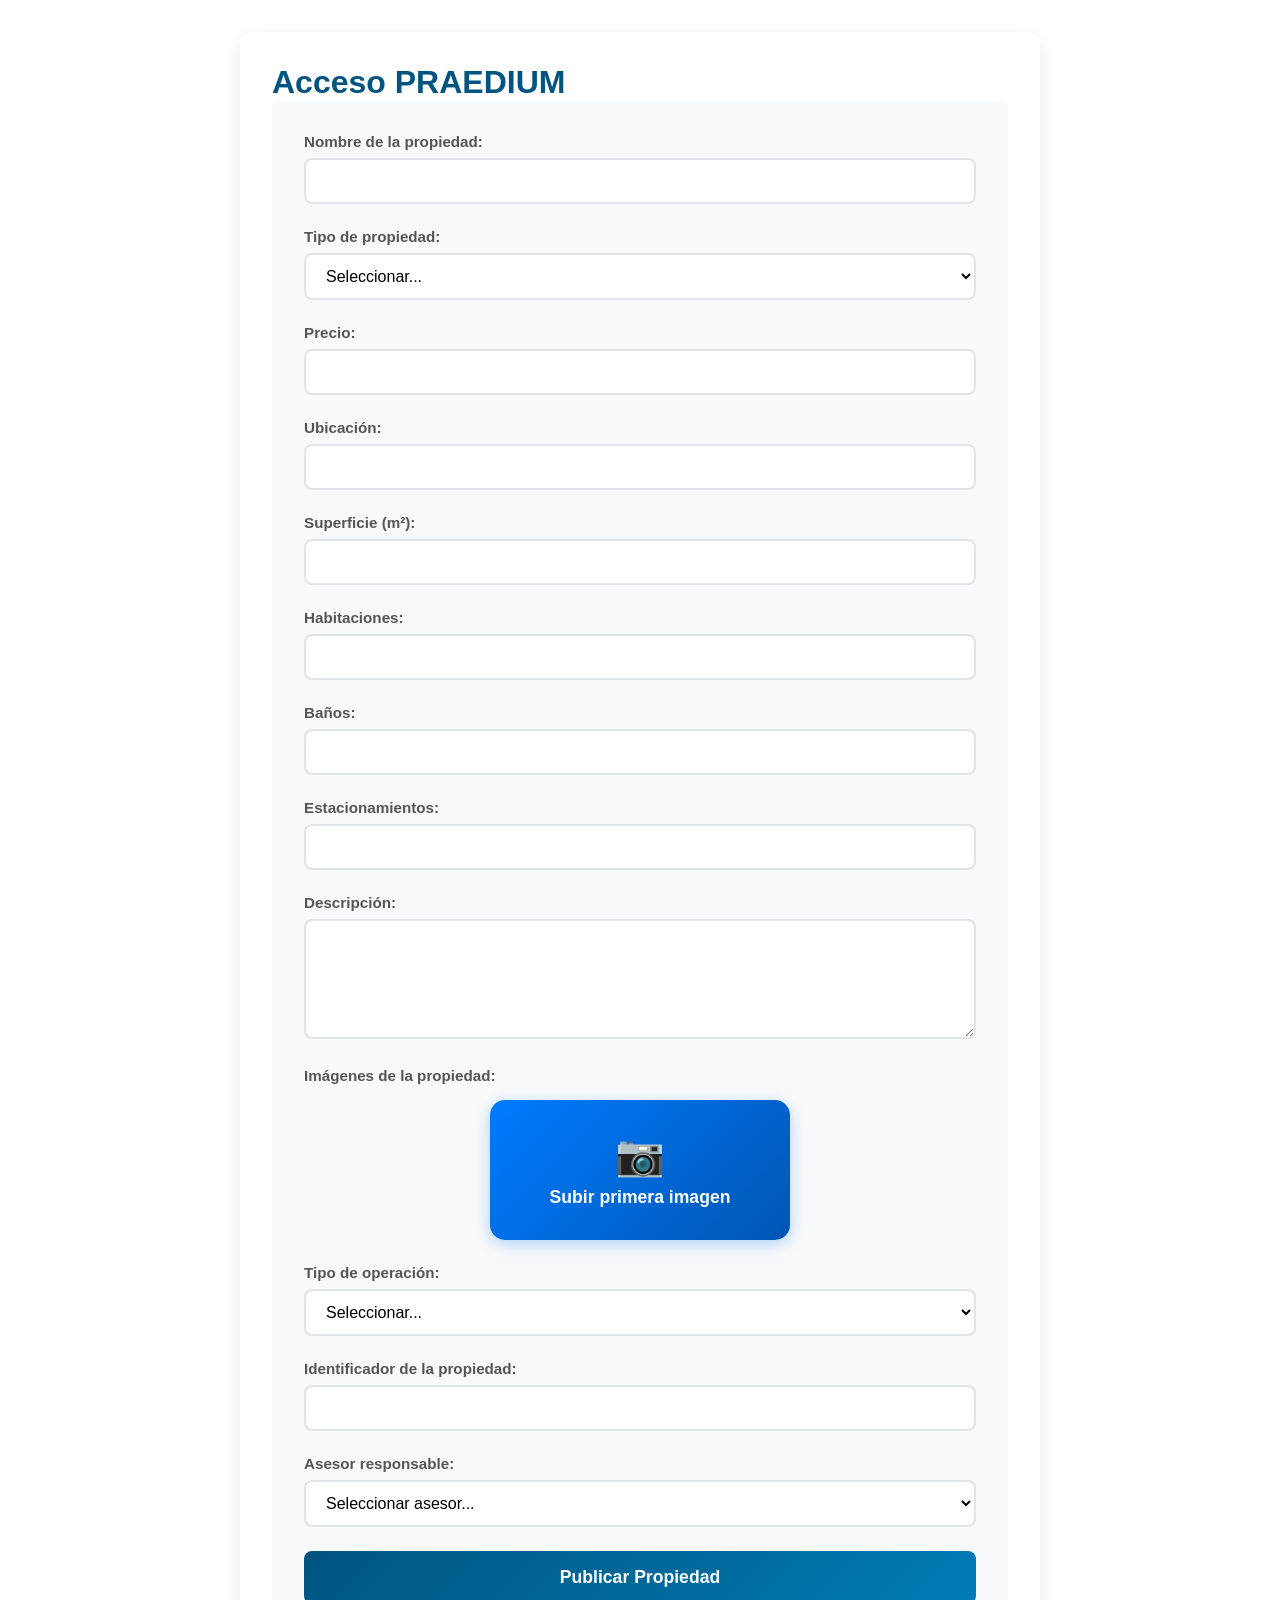
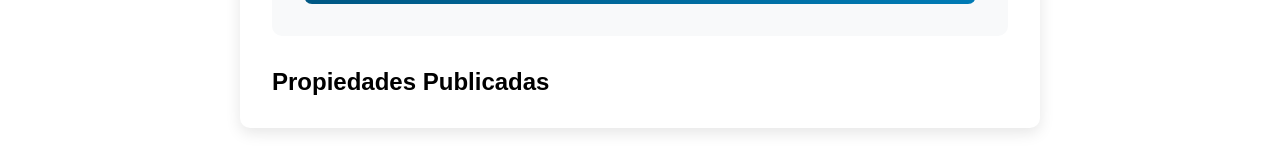
==== commit 178d1922: "SEO, footer limpio, iconos, botón PRAEDIUM Digital, Acceso PRAEDIUM - Quitar "By IMMO CRM 360" y "Tu" ====
--- a/admin.html
+++ b/admin.html
@@ -3,13 +3,13 @@
 <head>
     <meta charset="UTF-8">
     <meta name="viewport" content="width=device-width, initial-scale=1.0">
-    <title>Acceso - PRAEDIUM</title>
+    <title>Acceso PRAEDIUM</title>
     <link rel="stylesheet" href="css/style.css">
     <link rel="stylesheet" href="css/responsive.css">
 </head>
 <body>
     <div class="admin-container">
-        <h1>Acceso - PRAEDIUM</h1>
+        <h1 style="color: #005580;">Acceso PRAEDIUM</h1>
         
         <form id="propiedadForm" class="property-form">
             <div class="form-group">
--- a/css/responsive.css
+++ b/css/responsive.css
@@ -32,13 +32,21 @@
 }
 
 /* ============================================
-   CONTACT INFO - Emojis en escala de grises
+   CONTACT INFO - Icons and emojis
    ============================================ */
 .gray-icon {
   filter: grayscale(100%) brightness(10);
   opacity: 0.9;
   font-style: normal;
   font-size: 1.1em;
+}
+
+.footer-icon {
+  width: 20px;
+  height: 20px;
+  object-fit: contain;
+  filter: brightness(0) invert(1);
+  flex-shrink: 0;
 }
 
 .footer .contact-info li {
